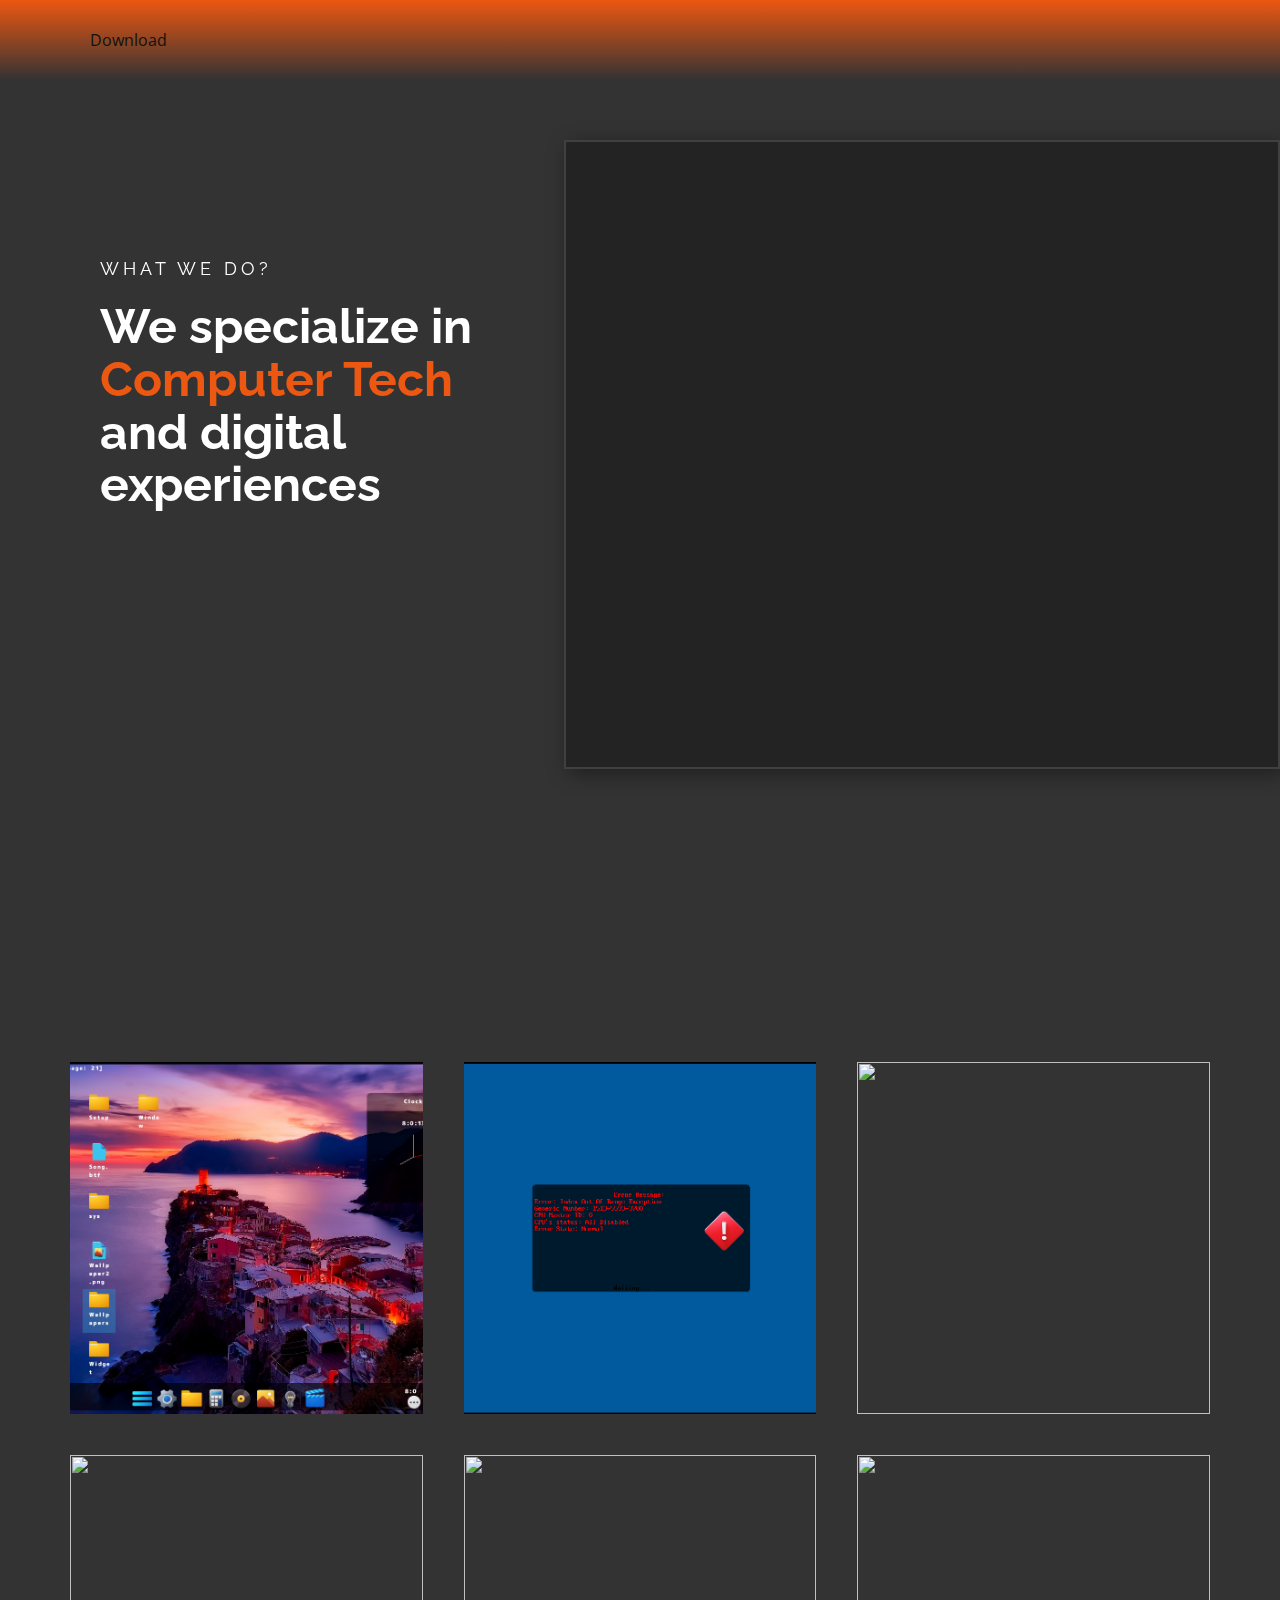
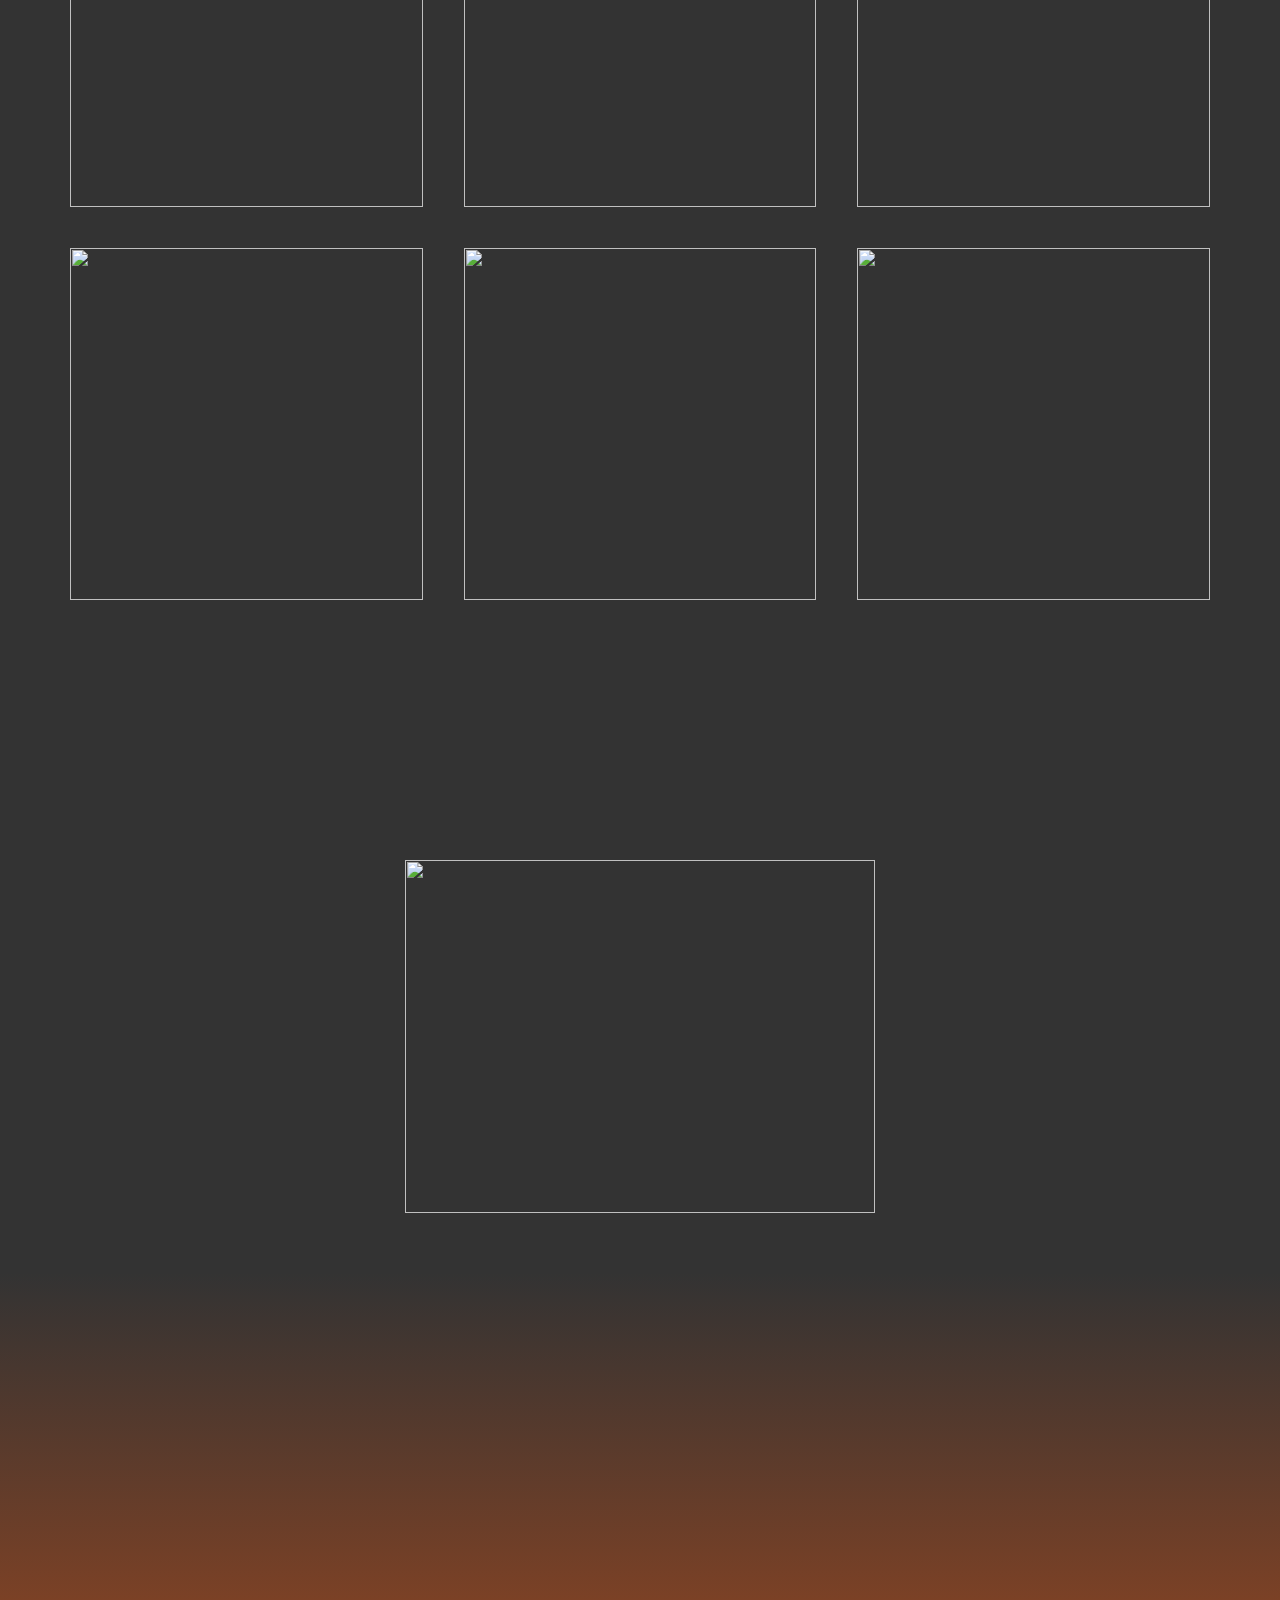
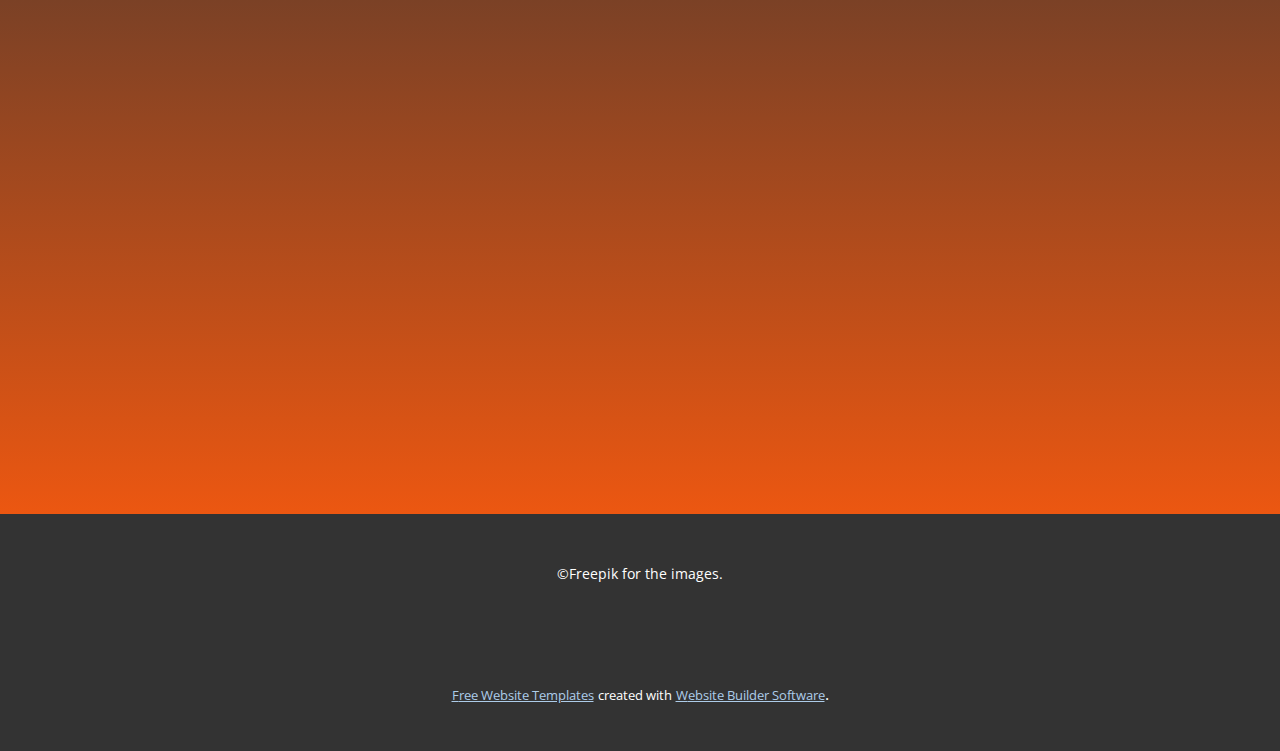
==== index.html @ 2dfbbe0e "Update index.html" ====
<!DOCTYPE html>
<html style="font-size: 16px;" lang="nl"><head>
    <meta name="viewport" content="width=device-width, initial-scale=1.0">
    <meta charset="utf-8">
    <meta name="keywords" content="​We specialize in building brands and digital experiences, ​Build Great Products, ​Looking to collaborate?
Get in touch to find out how we can help.">
    <meta name="description" content="">
    <title>Home</title>
    <link rel="stylesheet" href="nicepage.css" media="screen">
<link rel="stylesheet" href="Home.css" media="screen">
    <script class="u-script" type="text/javascript" src="jquery.js" defer=""></script>
    <script class="u-script" type="text/javascript" src="nicepage.js" defer=""></script>
    <meta name="generator" content="Nicepage 5.17.1, nicepage.com">
    <meta name="referrer" content="origin">
    <link id="u-theme-google-font" rel="stylesheet" href="https://fonts.googleapis.com/css?family=Raleway:100,100i,200,200i,300,300i,400,400i,500,500i,600,600i,700,700i,800,800i,900,900i|Open+Sans:300,300i,400,400i,500,500i,600,600i,700,700i,800,800i">
    <link id="u-page-google-font" rel="stylesheet" href="https://fonts.googleapis.com/css?family=Montserrat:100,100i,200,200i,300,300i,400,400i,500,500i,600,600i,700,700i,800,800i,900,900i">
    
    
    
    
    
  <script type="application/ld+json">{
		"@context": "http://schema.org",
		"@type": "Organization",
		"name": "",
		"logo": "NewStartMenu.png"
}</script>
    <meta name="theme-color" content="#478ac9">
    <meta property="og:title" content="Home">
    <meta property="og:type" content="website">
  <meta data-intl-tel-input-cdn-path="intlTelInput/"></head>
  <body data-home-page="Home.html" data-home-page-title="Home" class="u-body u-xl-mode" data-lang="nl"><header class="u-clearfix u-gradient u-header u-header" id="sec-aee0"><div class="u-clearfix u-sheet u-valign-middle u-sheet-1">
        <nav class="u-menu u-menu-one-level u-offcanvas u-menu-1">
          <div class="menu-collapse">
            <a class="u-button-style u-nav-link" href="#">
              <svg class="u-svg-link" viewBox="0 0 24 24"><use xmlns:xlink="http://www.w3.org/1999/xlink" xlink:href="#svg-29ef"></use></svg>
              <svg class="u-svg-content" version="1.1" id="svg-29ef" viewBox="0 0 16 16" x="0px" y="0px" xmlns:xlink="http://www.w3.org/1999/xlink" xmlns="http://www.w3.org/2000/svg"><g><rect y="1" width="16" height="2"></rect><rect y="7" width="16" height="2"></rect><rect y="13" width="16" height="2"></rect>
</g></svg>
            </a>
          </div>
          <div class="u-custom-menu u-nav-container">
            <ul class="u-nav u-unstyled"><li class="u-nav-item"><a class="u-button-style u-nav-link" href="https://www.mediafire.com/file/9vwfx3sk63tpqhm/Setup+PassyOS.exe/file">Download</a>
</li></ul>
          </div>
          <div class="u-custom-menu u-nav-container-collapse">
            <div class="u-black u-container-style u-inner-container-layout u-opacity u-opacity-95 u-sidenav">
              <div class="u-inner-container-layout u-sidenav-overflow">
                <div class="u-menu-close"></div>
                <ul class="u-align-center u-nav u-popupmenu-items u-unstyled u-nav-2"><li class="u-nav-item"><a class="u-button-style u-nav-link" href="https://www.mediafire.com/file/9vwfx3sk63tpqhm/Setup+PassyOS.exe/file">Download</a>
</li></ul>
              </div>
            </div>
            <div class="u-black u-menu-overlay u-opacity u-opacity-70"></div>
          </div>
        </nav>
      </div></header>
    <section class="u-align-center u-clearfix u-grey-80 u-section-1" id="carousel_0dcb">
      <div class="data-layout-selected u-clearfix u-gutter-24 u-layout-wrap u-layout-wrap-1">
        <div class="u-layout">
          <div class="u-layout-row">
            <div class="u-align-left u-container-style u-layout-cell u-size-24-xl u-size-25-lg u-size-25-md u-size-25-sm u-size-25-xs u-layout-cell-1" data-animation-name="customAnimationIn" data-animation-duration="1500" data-animation-delay="250">
              <div class="u-container-layout u-container-layout-1">
                <h6 class="u-text u-text-1" data-animation-name="customAnimationIn" data-animation-duration="1500" data-animation-delay="250">What we do?</h6>
                <h1 class="u-text u-text-2" data-animation-name="customAnimationIn" data-animation-duration="1500" data-animation-delay="500"> We specialize in <span class="u-text-palette-2-base">Computer Tech</span> and digital experiences
                </h1>
              </div>
            </div>
            <div class="u-align-left u-container-style u-image u-image-default u-layout-cell u-shading u-size-35-lg u-size-35-md u-size-35-sm u-size-35-xs u-size-36-xl u-image-1" data-image-width="1202" data-image-height="800" data-animation-name="customAnimationIn" data-animation-duration="1500" data-animation-delay="500">
              <div class="u-border-2 u-border-grey-75 u-container-layout u-container-layout-2"></div>
            </div>
          </div>
        </div>
      </div>
    </section>
    <section class="u-align-center u-clearfix u-container-align-center u-grey-80 u-parallax u-section-2" id="carousel_ddd6">
      <div class="u-clearfix u-sheet u-valign-middle u-sheet-1">
        <h5 class="u-align-center u-text u-text-default u-text-1" data-animation-name="customAnimationIn" data-animation-duration="1500">our work:</h5>
        <h2 class="u-align-center u-text u-text-default u-text-2" data-animation-name="customAnimationIn" data-animation-duration="1500">See our system:</h2>
        <div class="u-gallery u-layout-grid u-lightbox u-show-text-on-hover u-gallery-1">
          <div class="u-gallery-inner u-gallery-inner-1">
            <div class="u-effect-fade u-effect-hover-zoom u-gallery-item">
              <div class="u-back-slide" data-image-width="1035" data-image-height="771">
                <img class="u-back-image u-expanded" src="Screenshot2023-09-10080019.png">
              </div>
              <div class="u-over-slide u-shading u-over-slide-1"></div>
            </div>
            <div class="u-effect-fade u-effect-hover-zoom u-gallery-item">
              <div class="u-back-slide" data-image-width="1027" data-image-height="775">
                <img class="u-back-image u-expanded" src="Screenshot2023-09-10082323.png">
              </div>
              <div class="u-over-slide u-shading u-over-slide-2"></div>
            </div>
            <div class="u-effect-fade u-effect-hover-zoom u-gallery-item">
              <div class="u-back-slide" data-image-width="1032" data-image-height="761">
                <img class="u-back-image u-expanded" src="images/Screenshot2023-09-10082223.png">
              </div>
              <div class="u-over-slide u-shading u-over-slide-3"></div>
            </div>
            <div class="u-effect-fade u-effect-hover-zoom u-gallery-item">
              <div class="u-back-slide" data-image-width="1027" data-image-height="780">
                <img class="u-back-image u-expanded" src="images/Screenshot2023-09-10082441.png">
              </div>
              <div class="u-over-slide u-shading u-over-slide-4"></div>
            </div>
            <div class="u-effect-fade u-effect-hover-zoom u-gallery-item">
              <div class="u-back-slide" data-image-width="1032" data-image-height="770">
                <img class="u-back-image u-expanded" src="images/Screenshot2023-09-10082508.png">
              </div>
              <div class="u-over-slide u-shading u-over-slide-5"></div>
            </div>
            <div class="u-effect-fade u-effect-hover-zoom u-gallery-item">
              <div class="u-back-slide" data-image-width="1038" data-image-height="770">
                <img class="u-back-image u-expanded" src="images/Screenshot2023-09-10082558.png">
              </div>
              <div class="u-over-slide u-shading u-over-slide-6"></div>
            </div>
            <div class="u-effect-fade u-effect-hover-zoom u-gallery-item">
              <div class="u-back-slide" data-image-width="1028" data-image-height="771">
                <img class="u-back-image u-expanded" src="images/Screenshot2023-09-10082741.png">
              </div>
              <div class="u-over-slide u-shading u-over-slide-7"></div>
            </div>
            <div class="u-effect-fade u-effect-hover-zoom u-gallery-item">
              <div class="u-back-slide" data-image-width="1032" data-image-height="772">
                <img class="u-back-image u-expanded" src="images/Screenshot2023-09-10082818.png">
              </div>
              <div class="u-over-slide u-shading u-over-slide-8"></div>
            </div>
            <div class="u-effect-fade u-effect-hover-zoom u-gallery-item">
              <div class="u-back-slide" data-image-width="1030" data-image-height="772">
                <img class="u-back-image u-expanded" src="images/Screenshot2023-09-10082655.png">
              </div>
              <div class="u-over-slide u-shading u-over-slide-9"></div>
            </div>
          </div>
        </div>
        <p class="u-align-center u-hidden-lg u-text u-text-body-alt-color u-text-default u-text-3" data-animation-name="customAnimationIn" data-animation-duration="1500" data-animation-delay="750">Images from <a href="https://www.freepik.com/photos/background" class="u-active-none u-border-1 u-border-no-left u-border-no-right u-border-no-top u-border-white u-btn u-button-link u-button-style u-hover-none u-none u-text-body-alt-color u-btn-1" target="_blank">Freepik</a>
        </p>
        <a href="https://nicepage.com/html-templates" class="u-active-black u-align-center u-border-2 u-border-active-black u-border-hover-black u-border-white u-btn u-btn-round u-button-style u-hidden-lg u-hover-black u-none u-radius-50 u-text-active-white u-text-hover-white u-btn-2" data-animation-name="customAnimationIn" data-animation-duration="1500" data-animation-delay="750">View More</a>
        <img class="u-image u-image-default u-image-1" src="images/Screenshot2023-09-10081904.png" alt="" data-image-width="1029" data-image-height="774">
      </div>
    </section>
    <section class="u-clearfix u-container-align-center u-gradient u-section-3" id="carousel_3afc">
      <div class="u-clearfix u-sheet u-valign-middle-lg u-valign-middle-md u-valign-middle-xl u-sheet-1">
        <div class="data-layout-selected u-clearfix u-expanded-width u-layout-wrap u-layout-wrap-1">
          <div class="u-layout">
            <div class="u-layout-row">
              <div class="u-container-align-left u-container-style u-layout-cell u-size-26-md u-size-26-sm u-size-26-xs u-size-35-lg u-size-35-xl u-layout-cell-1" data-animation-name="customAnimationIn" data-animation-duration="1500">
                <div class="u-container-layout u-valign-top u-container-layout-1">
                  <h2 class="u-align-left u-custom-font u-font-montserrat u-text u-text-body-alt-color u-text-1" data-animation-name="slideIn" data-animation-duration="2000" data-animation-direction="Left" data-animation-delay="500">Looking to get a preview?</h2>
                </div>
              </div>
              <div class="u-align-left u-container-align-left u-container-style u-layout-cell u-size-25-lg u-size-25-xl u-size-34-md u-size-34-sm u-size-34-xs u-layout-cell-2" data-animation-name="customAnimationIn" data-animation-duration="1500" data-animation-direction="" data-animation-delay="500">
                <div class="u-container-layout u-valign-top u-container-layout-2">
                  <h3 class="u-align-left u-custom-font u-font-montserrat u-text u-text-body-alt-color u-text-default u-text-2"> Get Started</h3>
                  <p class="u-align-left u-text u-text-body-alt-color u-text-default u-text-3"> We're here to help. Tell us this info and we give you the link for the github!</p>
                  <div class="u-form u-palette-5-dark-3 u-radius-20 u-form-1">
                    <form action="https://forms.nicepagesrv.com/v2/form/process" class="u-clearfix u-form-spacing-10 u-form-vertical u-inner-form" source="email" name="form" style="padding: 40px;">
                      <div class="u-form-group u-form-name">
                        <label for="name-2137" class="u-form-control-hidden u-label"></label>
                        <input type="text" placeholder="Enter your Name" id="name-2137" name="name" class="u-input u-input-rectangle u-radius-20" required="" wfd-id="id1741">
                      </div>
                      <div class="u-form-email u-form-group">
                        <label for="email-2137" class="u-form-control-hidden u-label"></label>
                        <input type="email" placeholder="Enter a valid email address" id="email-2137" name="email" class="u-input u-input-rectangle u-radius-20" required="" wfd-id="id1742">
                      </div>
                      <div class="u-form-group u-form-message">
                        <label for="message-2137" class="u-form-control-hidden u-label"></label>
                        <textarea placeholder="Enter your message" rows="4" cols="50" id="message-2137" name="message" class="u-input u-input-rectangle u-radius-20" required=""></textarea>
                      </div>
                      <div class="u-align-left u-form-group u-form-submit">
                        <a href="#" class="u-active-white u-border-none u-btn u-btn-round u-btn-submit u-button-style u-hover-white u-palette-2-base u-radius-20 u-text-active-palette-2-base u-text-hover-palette-2-base u-btn-1">Submit</a>
                        <input type="submit" value="submit" class="u-form-control-hidden" wfd-id="id1743">
                      </div>
                      <div class="u-form-send-message u-form-send-success"> Thank you! Your message has been sent. </div>
                      <div class="u-form-send-error u-form-send-message"> Unable to send your message. Please fix errors then try again. </div>
                      <input type="hidden" value="" name="recaptchaResponse" wfd-id="id1744">
                      <input type="hidden" name="formServices" value="426a1214-7f83-182d-98f2-6eec4128a100">
                    </form>
                  </div>
                </div>
              </div>
            </div>
          </div>
        </div>
      </div>
    </section>
    
    
    
    <footer class="u-align-center u-clearfix u-footer u-grey-80 u-footer" id="sec-063b"><div class="u-clearfix u-sheet u-sheet-1">
        <p class="u-small-text u-text u-text-variant u-text-1">©Freepik for the images.</p>
      </div></footer>
    <section class="u-backlink u-clearfix u-grey-80">
      <a class="u-link" href="https://nicepage.com/website-templates" target="_blank">
        <span>Free Website Templates</span>
      </a>
      <p class="u-text">
        <span>created with</span>
      </p>
      <a class="u-link" href="" target="_blank">
        <span>Website Builder Software</span>
      </a>. 
    </section>
  
</body></html>
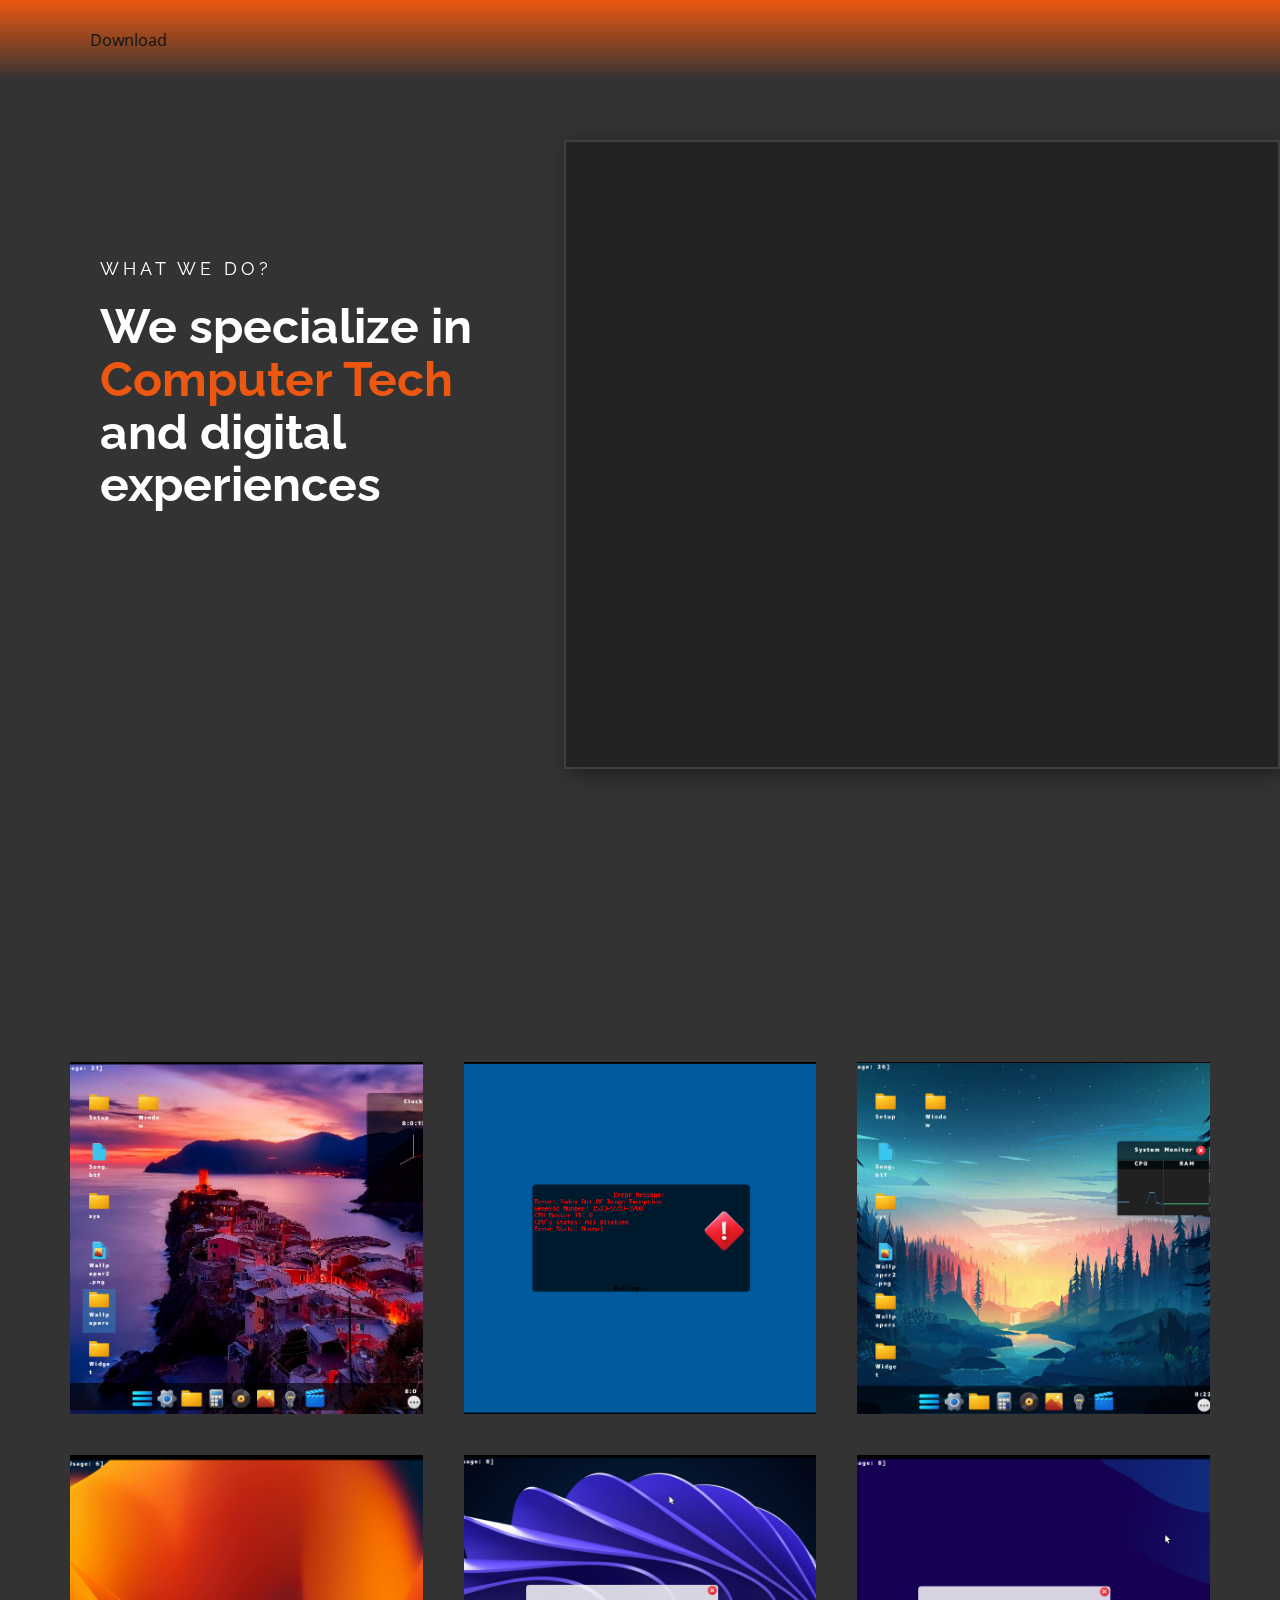
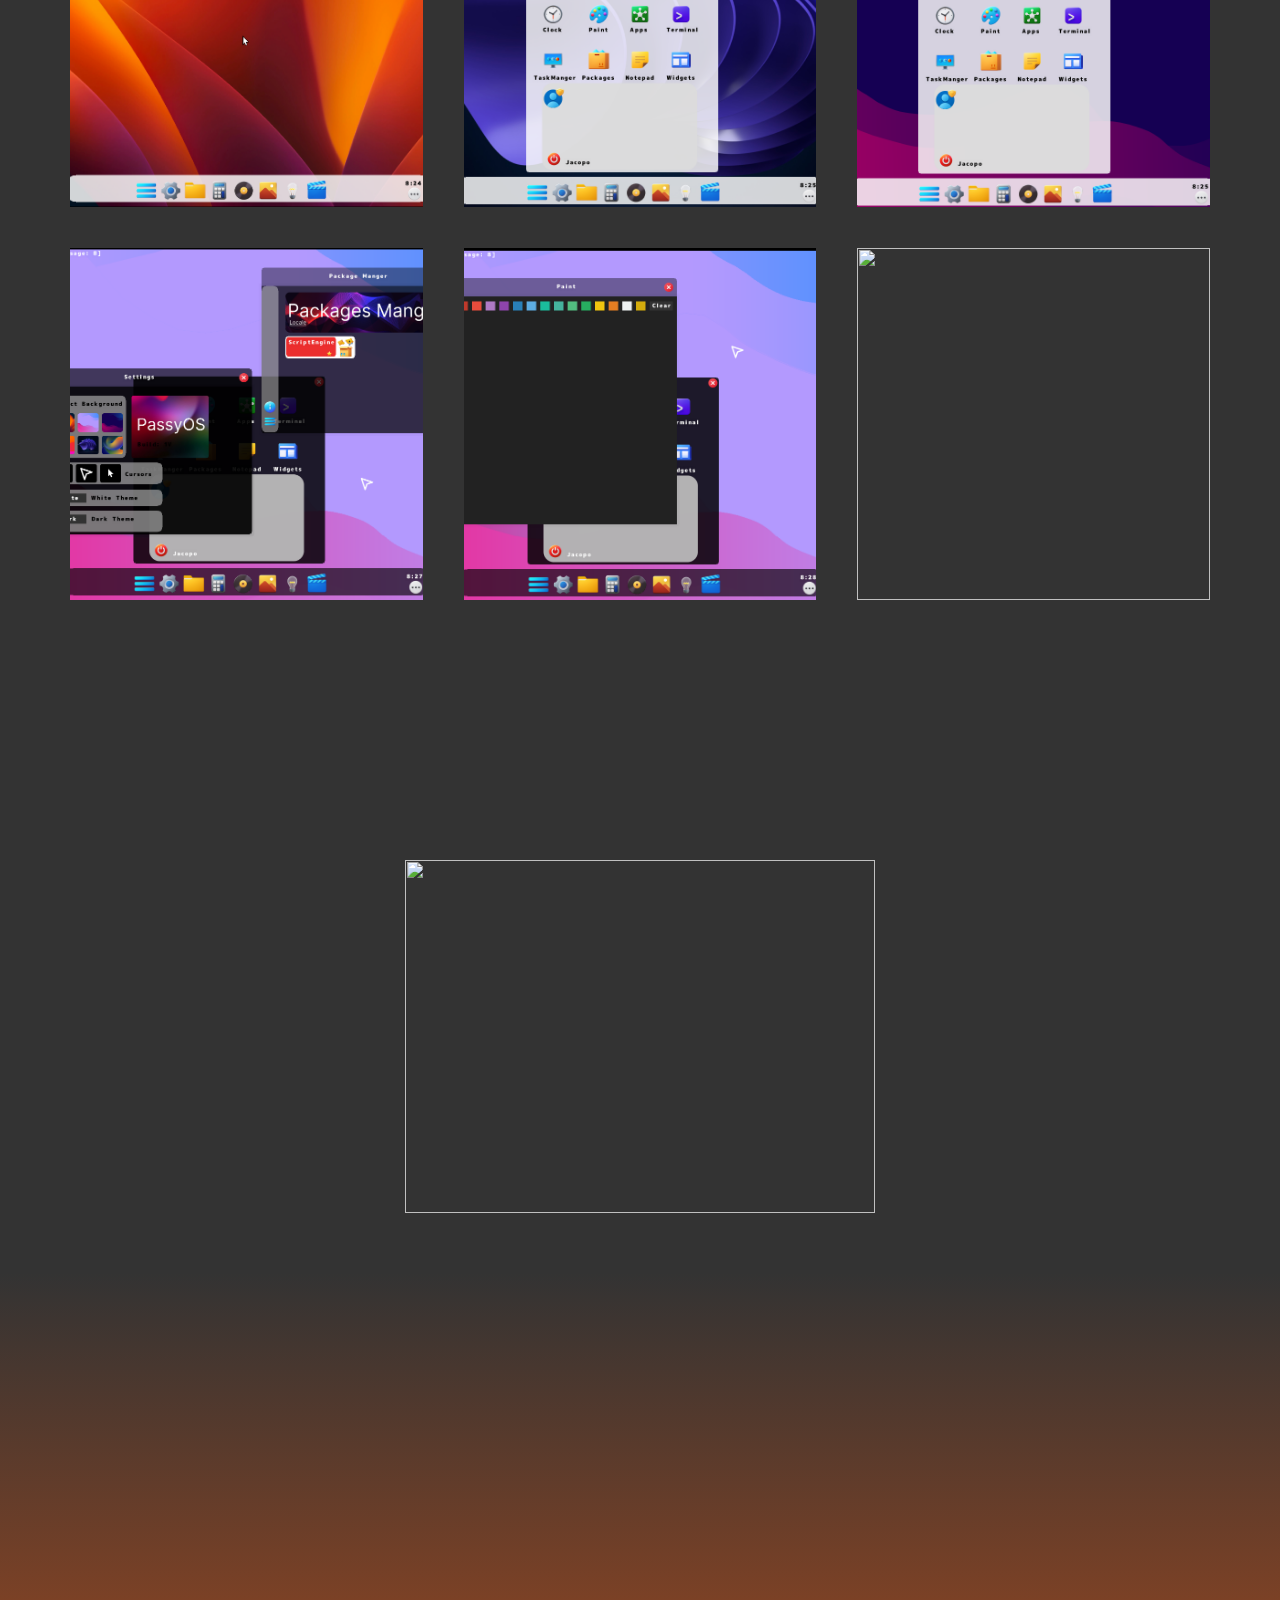
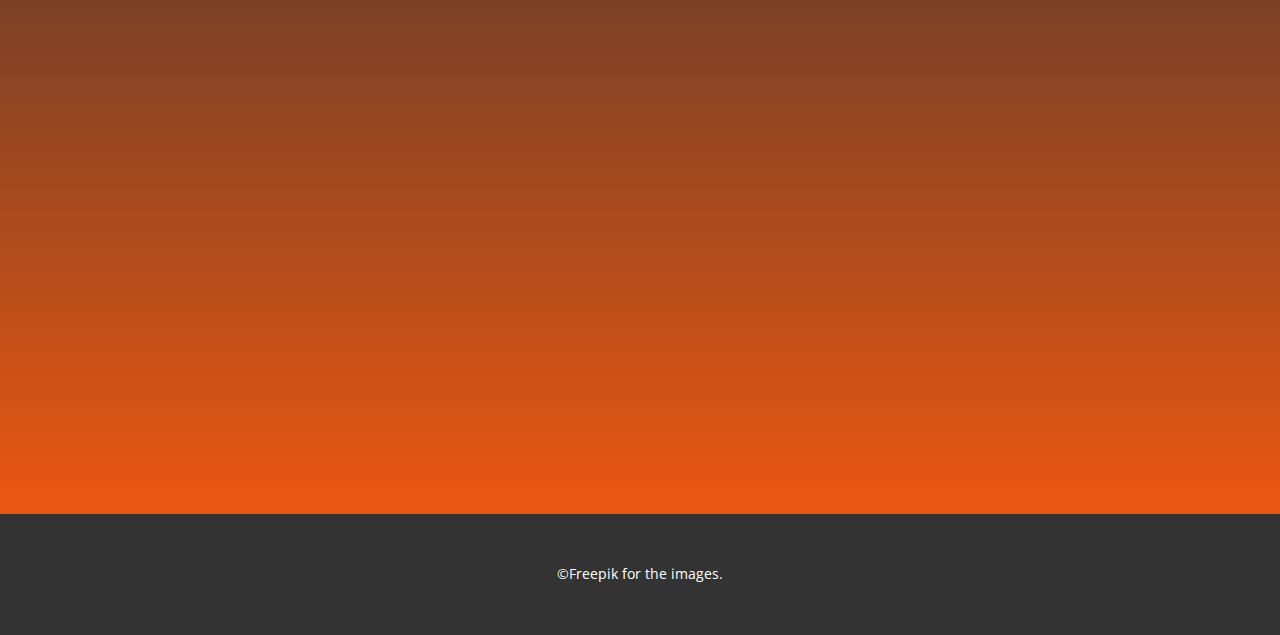
==== commit 1f144809: "Update index.html" ====
--- a/index.html
+++ b/index.html
@@ -92,37 +92,37 @@
             </div>
             <div class="u-effect-fade u-effect-hover-zoom u-gallery-item">
               <div class="u-back-slide" data-image-width="1032" data-image-height="761">
-                <img class="u-back-image u-expanded" src="images/Screenshot2023-09-10082223.png">
+                <img class="u-back-image u-expanded" src="Screenshot2023-09-10082223.png">
               </div>
               <div class="u-over-slide u-shading u-over-slide-3"></div>
             </div>
             <div class="u-effect-fade u-effect-hover-zoom u-gallery-item">
               <div class="u-back-slide" data-image-width="1027" data-image-height="780">
-                <img class="u-back-image u-expanded" src="images/Screenshot2023-09-10082441.png">
+                <img class="u-back-image u-expanded" src="Screenshot2023-09-10082441.png">
               </div>
               <div class="u-over-slide u-shading u-over-slide-4"></div>
             </div>
             <div class="u-effect-fade u-effect-hover-zoom u-gallery-item">
               <div class="u-back-slide" data-image-width="1032" data-image-height="770">
-                <img class="u-back-image u-expanded" src="images/Screenshot2023-09-10082508.png">
+                <img class="u-back-image u-expanded" src="Screenshot2023-09-10082508.png">
               </div>
               <div class="u-over-slide u-shading u-over-slide-5"></div>
             </div>
             <div class="u-effect-fade u-effect-hover-zoom u-gallery-item">
               <div class="u-back-slide" data-image-width="1038" data-image-height="770">
-                <img class="u-back-image u-expanded" src="images/Screenshot2023-09-10082558.png">
+                <img class="u-back-image u-expanded" src="Screenshot2023-09-10082558.png">
               </div>
               <div class="u-over-slide u-shading u-over-slide-6"></div>
             </div>
             <div class="u-effect-fade u-effect-hover-zoom u-gallery-item">
               <div class="u-back-slide" data-image-width="1028" data-image-height="771">
-                <img class="u-back-image u-expanded" src="images/Screenshot2023-09-10082741.png">
+                <img class="u-back-image u-expanded" src="Screenshot2023-09-10082741.png">
               </div>
               <div class="u-over-slide u-shading u-over-slide-7"></div>
             </div>
             <div class="u-effect-fade u-effect-hover-zoom u-gallery-item">
               <div class="u-back-slide" data-image-width="1032" data-image-height="772">
-                <img class="u-back-image u-expanded" src="images/Screenshot2023-09-10082818.png">
+                <img class="u-back-image u-expanded" src="Screenshot2023-09-10082818.png">
               </div>
               <div class="u-over-slide u-shading u-over-slide-8"></div>
             </div>
@@ -191,16 +191,6 @@
     <footer class="u-align-center u-clearfix u-footer u-grey-80 u-footer" id="sec-063b"><div class="u-clearfix u-sheet u-sheet-1">
         <p class="u-small-text u-text u-text-variant u-text-1">©Freepik for the images.</p>
       </div></footer>
-    <section class="u-backlink u-clearfix u-grey-80">
-      <a class="u-link" href="https://nicepage.com/website-templates" target="_blank">
-        <span>Free Website Templates</span>
-      </a>
-      <p class="u-text">
-        <span>created with</span>
-      </p>
-      <a class="u-link" href="" target="_blank">
-        <span>Website Builder Software</span>
-      </a>. 
-    </section>
+ 
   
 </body></html>
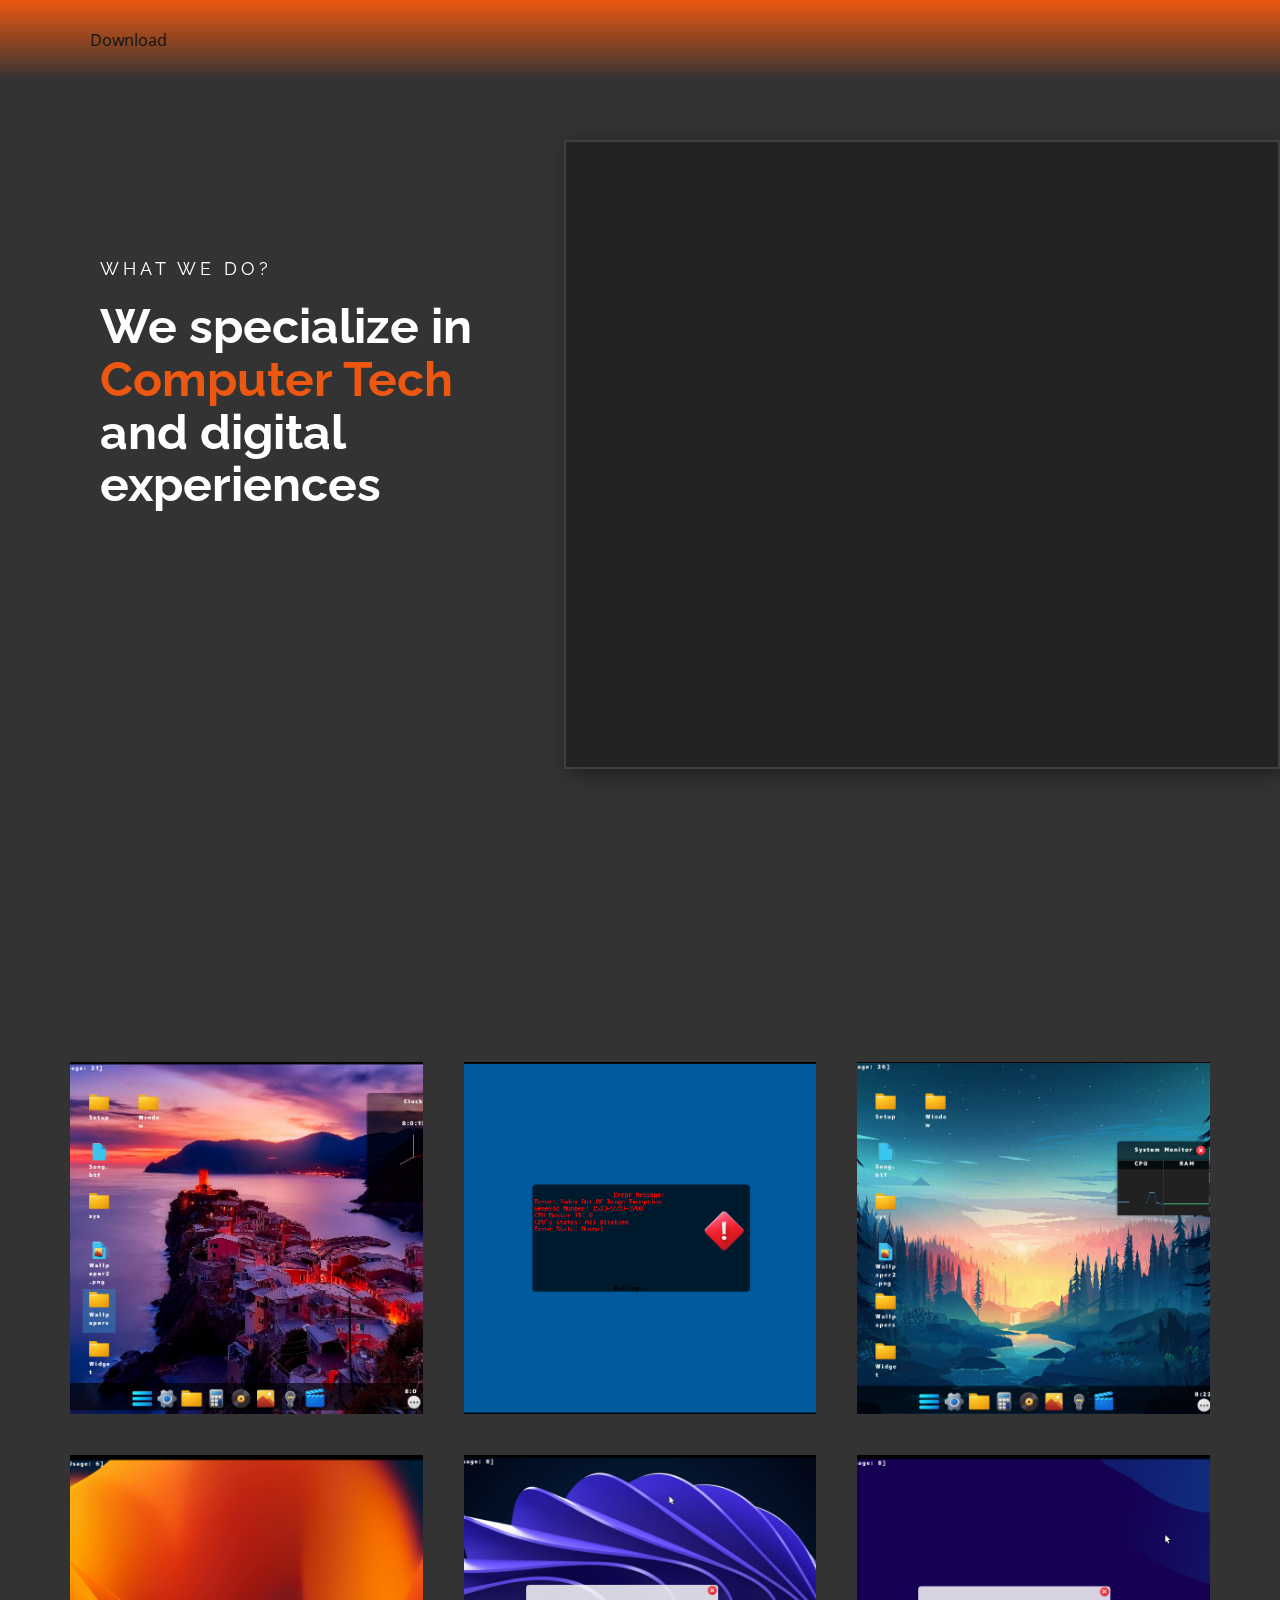
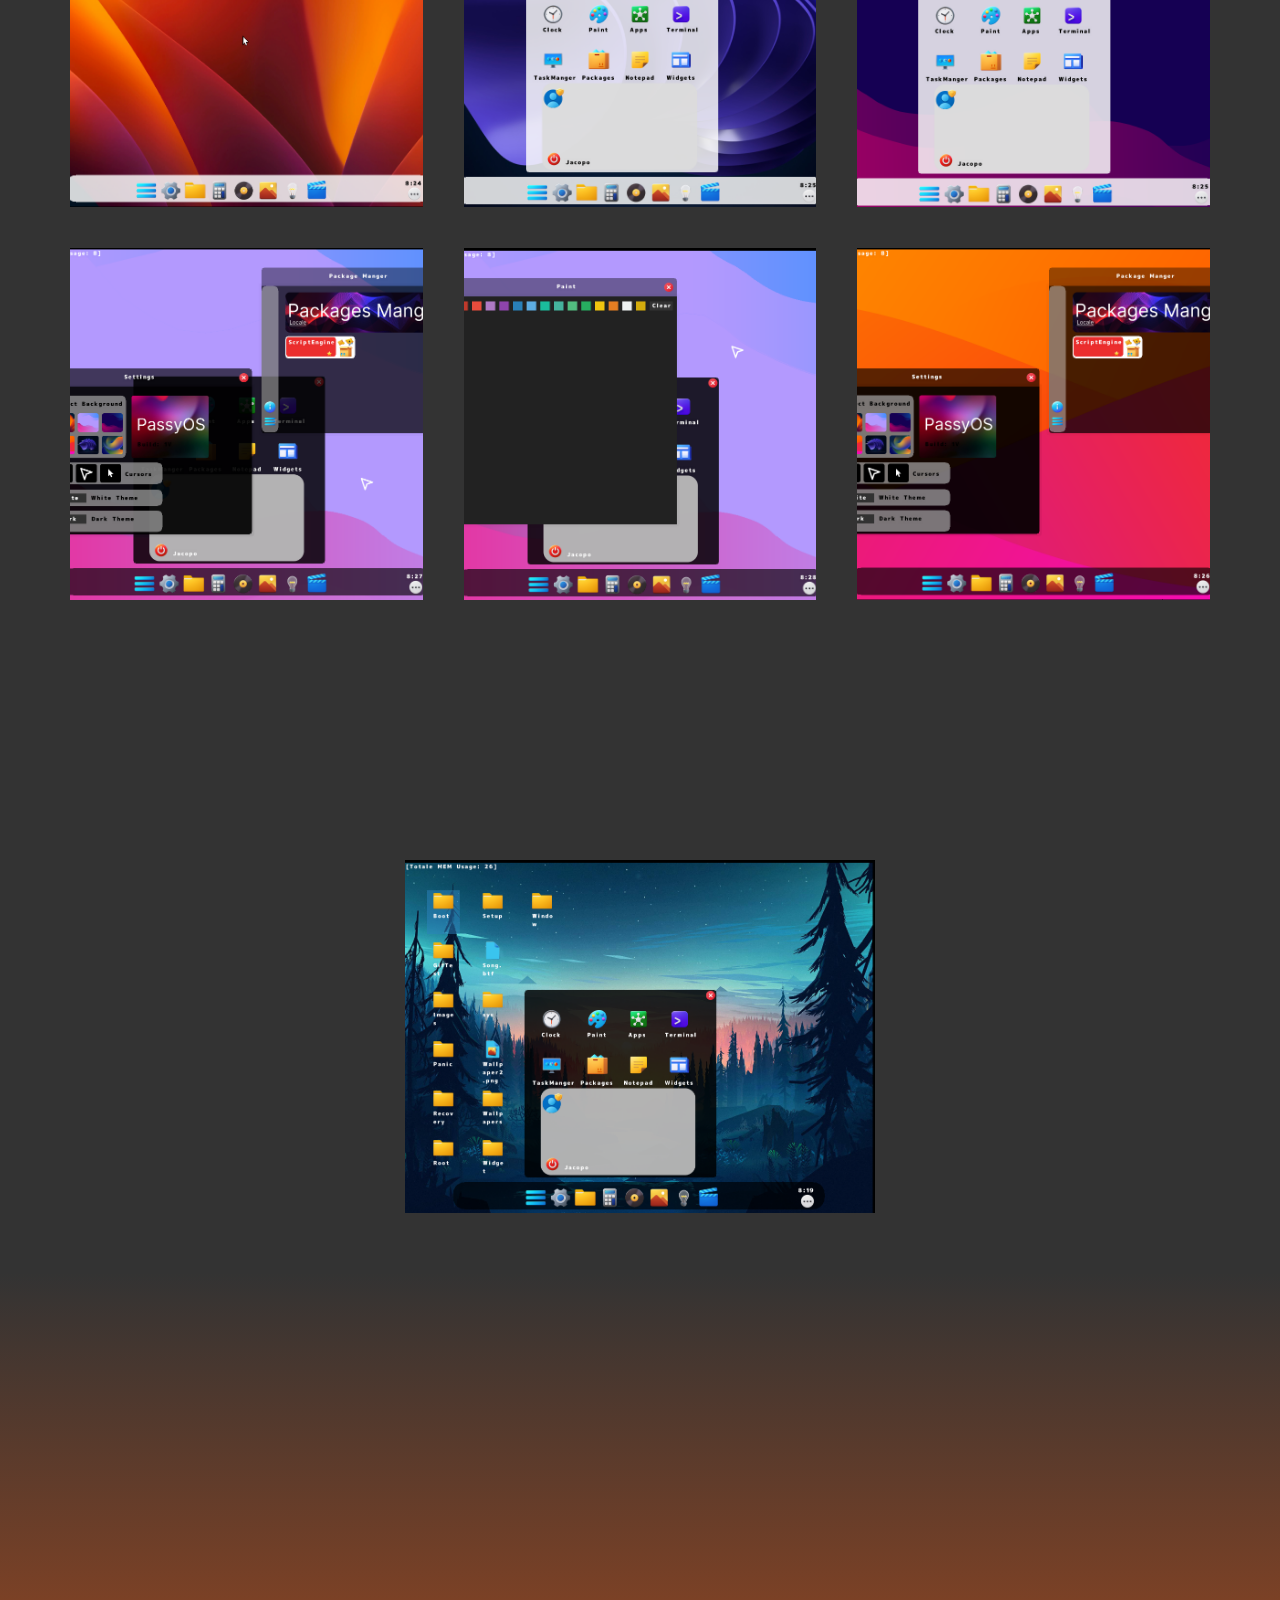
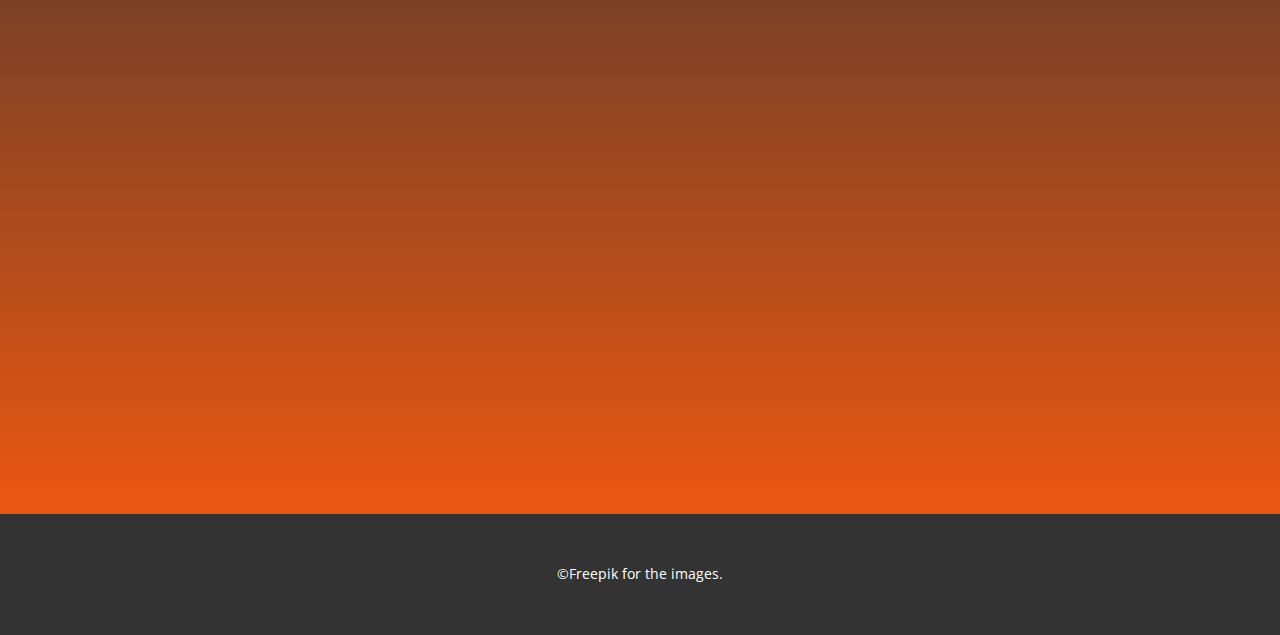
==== commit 5ab36c19: "Update index.html" ====
--- a/index.html
+++ b/index.html
@@ -128,7 +128,7 @@
             </div>
             <div class="u-effect-fade u-effect-hover-zoom u-gallery-item">
               <div class="u-back-slide" data-image-width="1030" data-image-height="772">
-                <img class="u-back-image u-expanded" src="images/Screenshot2023-09-10082655.png">
+                <img class="u-back-image u-expanded" src="Screenshot2023-09-10082655.png">
               </div>
               <div class="u-over-slide u-shading u-over-slide-9"></div>
             </div>
@@ -137,7 +137,7 @@
         <p class="u-align-center u-hidden-lg u-text u-text-body-alt-color u-text-default u-text-3" data-animation-name="customAnimationIn" data-animation-duration="1500" data-animation-delay="750">Images from <a href="https://www.freepik.com/photos/background" class="u-active-none u-border-1 u-border-no-left u-border-no-right u-border-no-top u-border-white u-btn u-button-link u-button-style u-hover-none u-none u-text-body-alt-color u-btn-1" target="_blank">Freepik</a>
         </p>
         <a href="https://nicepage.com/html-templates" class="u-active-black u-align-center u-border-2 u-border-active-black u-border-hover-black u-border-white u-btn u-btn-round u-button-style u-hidden-lg u-hover-black u-none u-radius-50 u-text-active-white u-text-hover-white u-btn-2" data-animation-name="customAnimationIn" data-animation-duration="1500" data-animation-delay="750">View More</a>
-        <img class="u-image u-image-default u-image-1" src="images/Screenshot2023-09-10081904.png" alt="" data-image-width="1029" data-image-height="774">
+        <img class="u-image u-image-default u-image-1" src="Screenshot2023-09-10081904.png" alt="" data-image-width="1029" data-image-height="774">
       </div>
     </section>
     <section class="u-clearfix u-container-align-center u-gradient u-section-3" id="carousel_3afc">
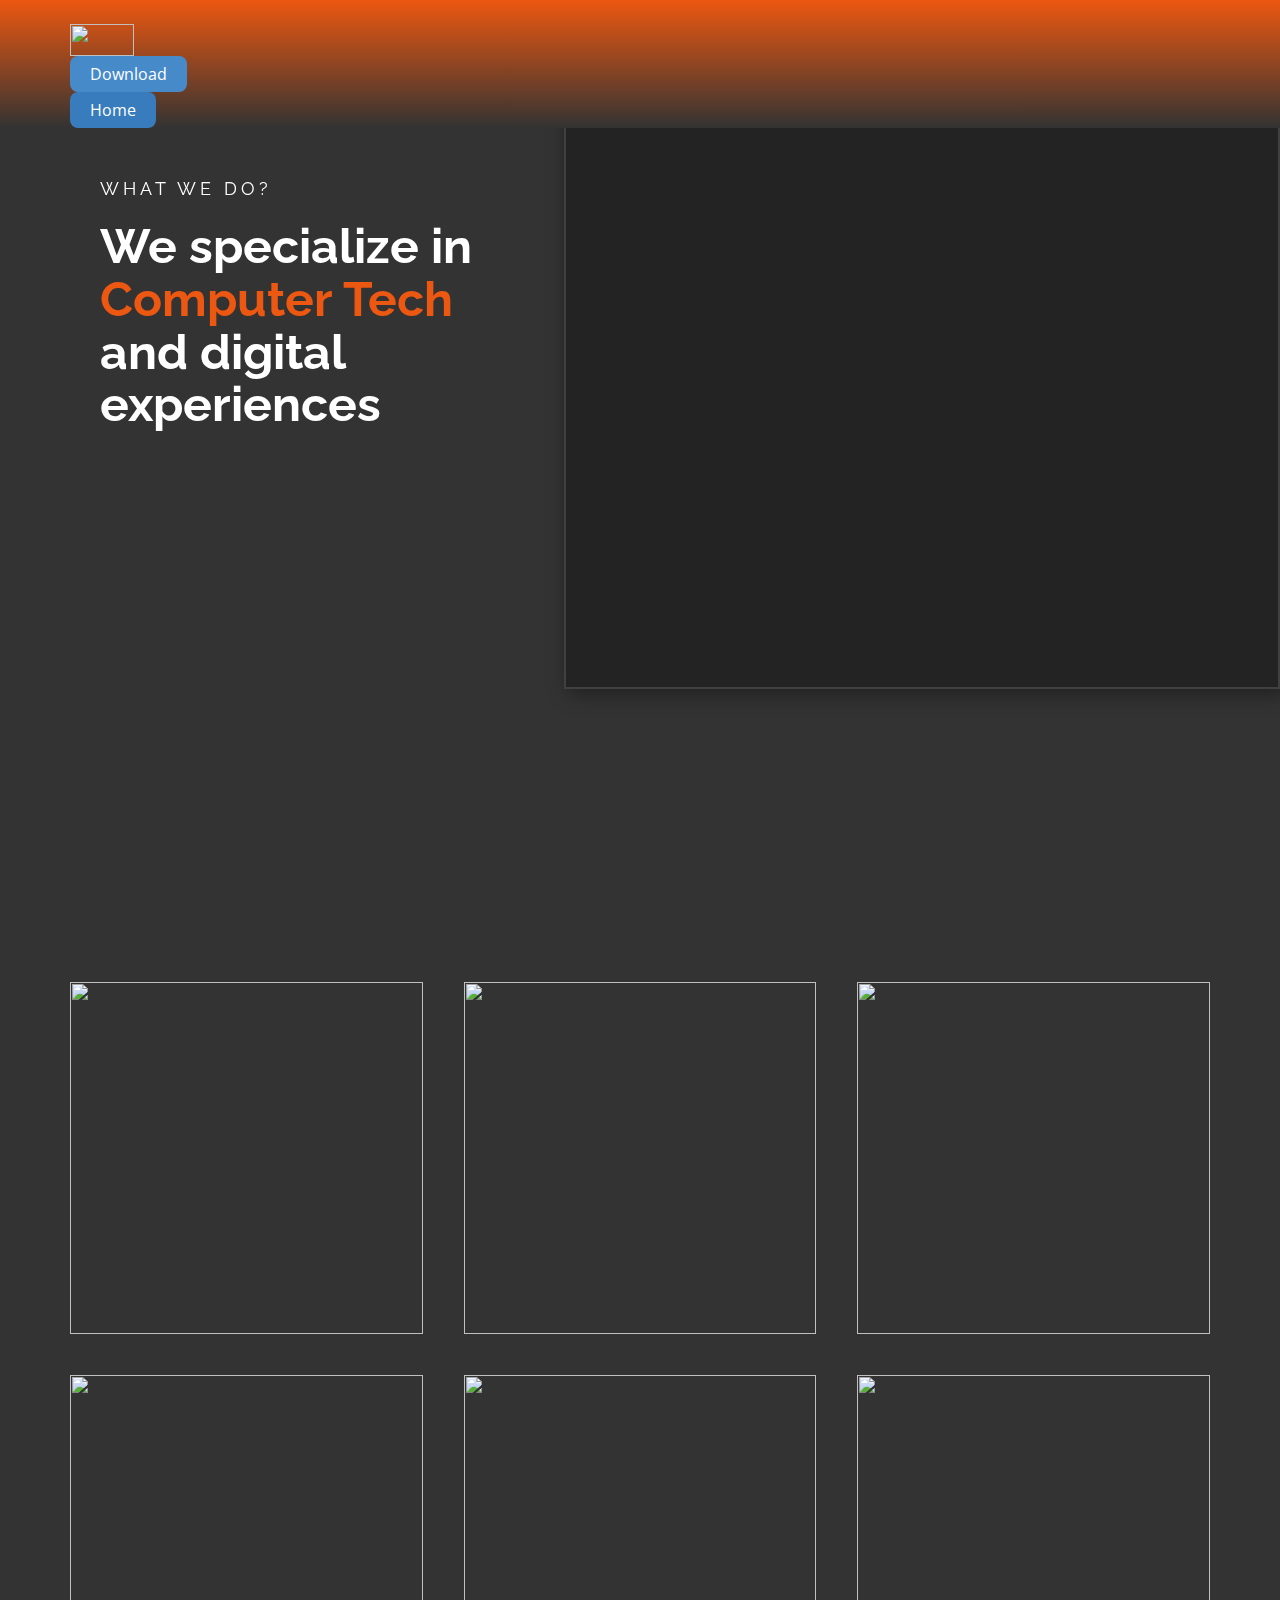
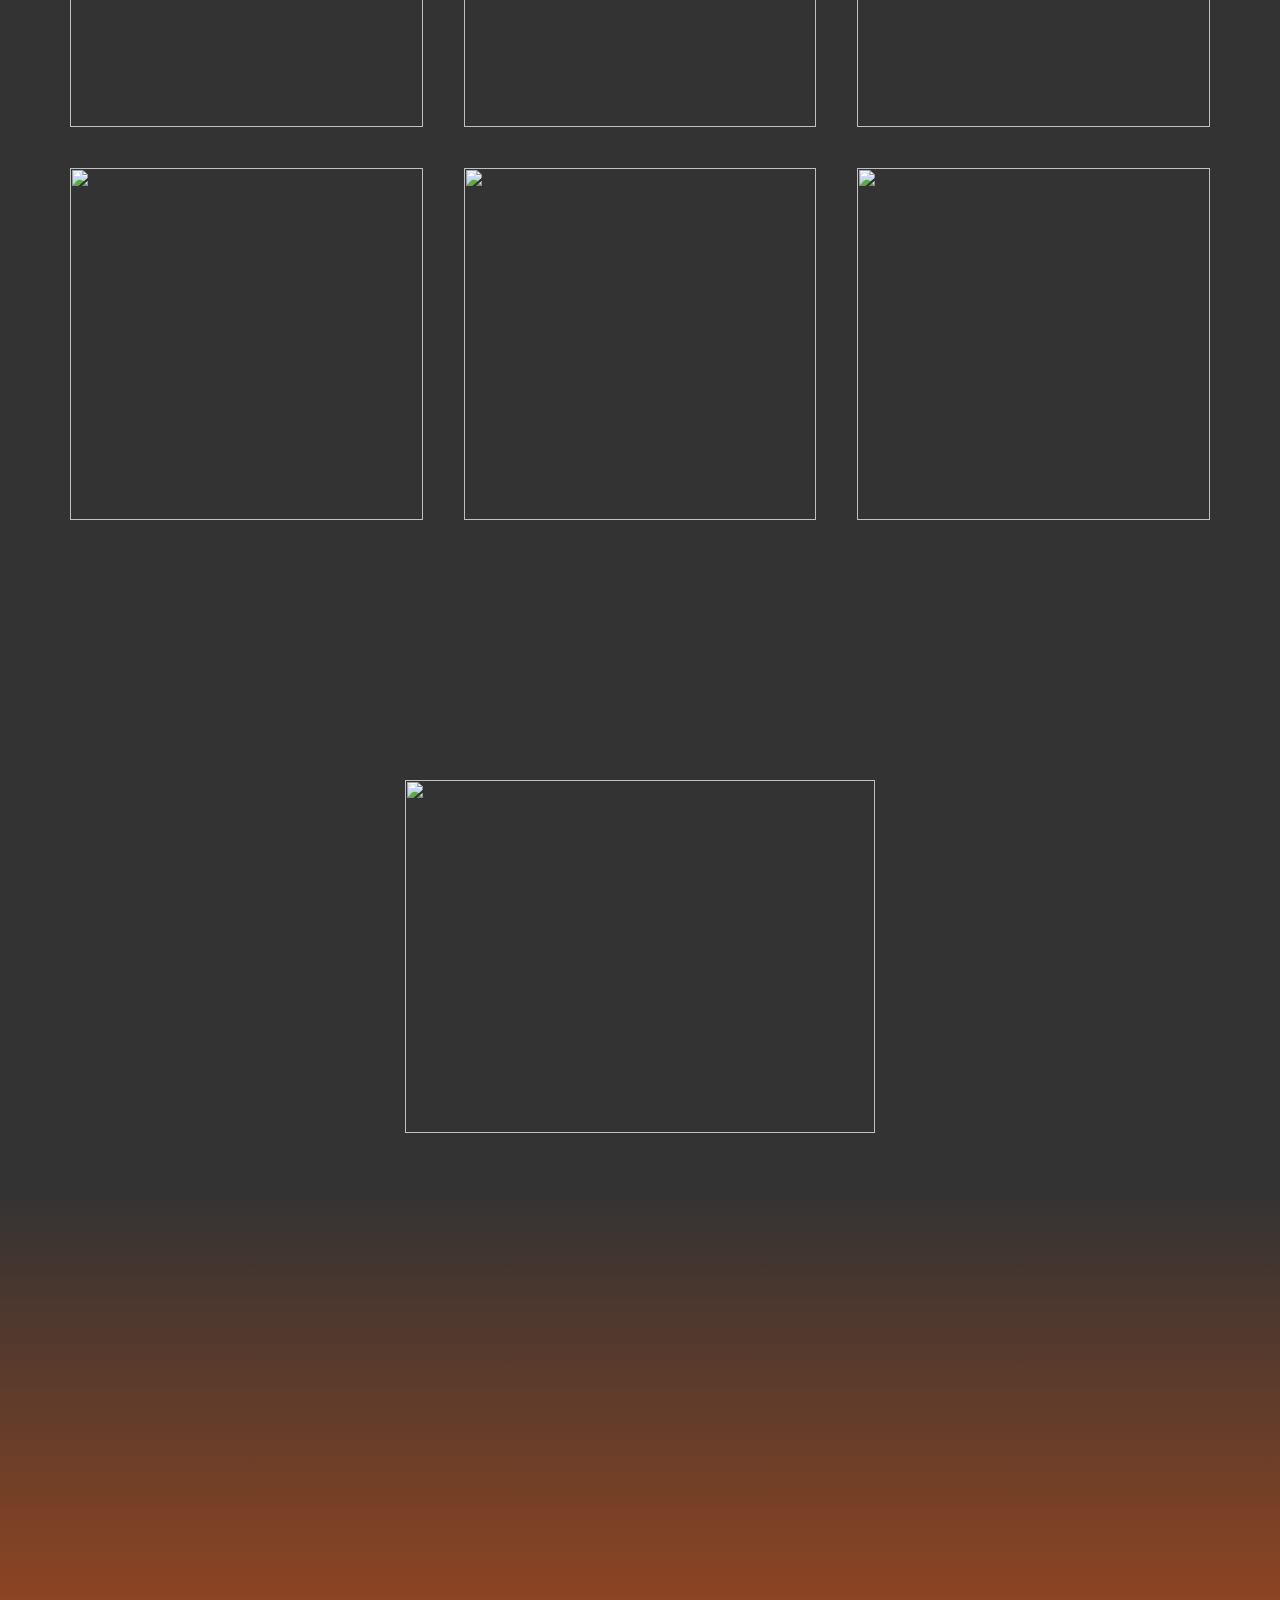
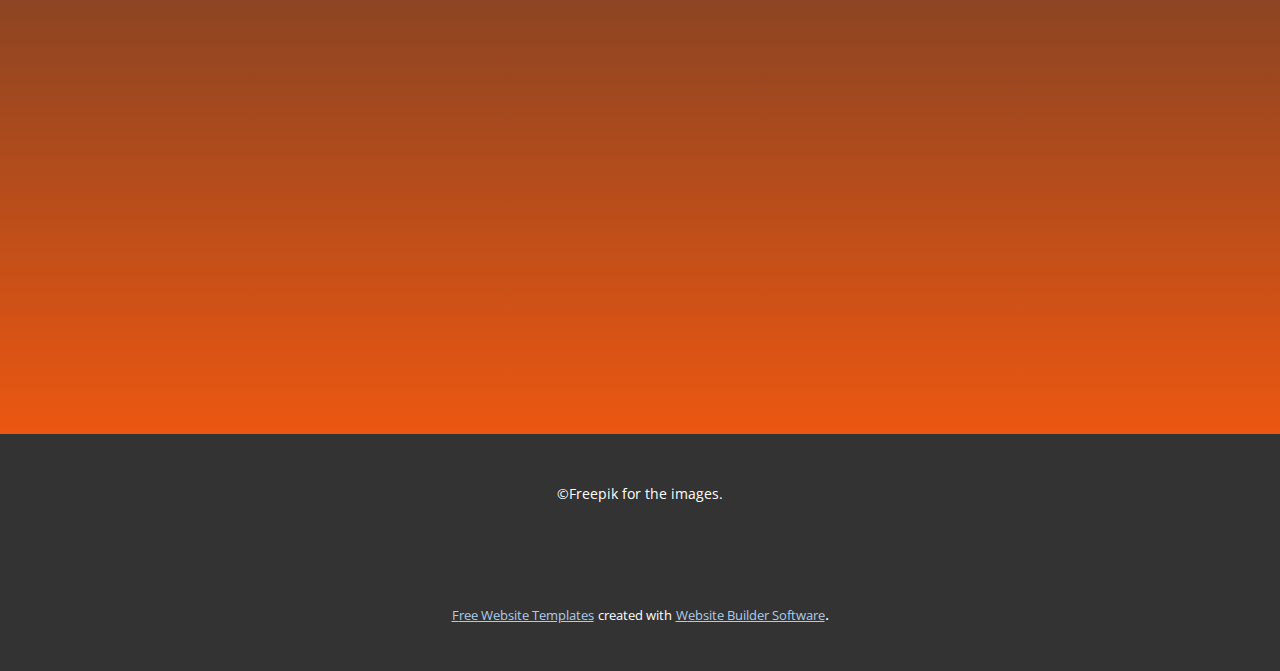
==== commit f7a23ce3: "Update index.html" ====
--- a/index.html
+++ b/index.html
@@ -19,27 +19,30 @@
     
     
     
-  <script type="application/ld+json">{
+    <script type="application/ld+json">{
 		"@context": "http://schema.org",
 		"@type": "Organization",
 		"name": "",
-		"logo": "NewStartMenu.png"
+		"logo": "images/NewStartMenu.png"
 }</script>
     <meta name="theme-color" content="#478ac9">
     <meta property="og:title" content="Home">
     <meta property="og:type" content="website">
   <meta data-intl-tel-input-cdn-path="intlTelInput/"></head>
-  <body data-home-page="Home.html" data-home-page-title="Home" class="u-body u-xl-mode" data-lang="nl"><header class="u-clearfix u-gradient u-header u-header" id="sec-aee0"><div class="u-clearfix u-sheet u-valign-middle u-sheet-1">
+  <body data-home-page="Home.html" data-home-page-title="Home" class="u-body u-overlap u-xl-mode" data-lang="nl"><header class="u-clearfix u-header u-header" id="sec-aee0"><div class="u-clearfix u-sheet u-sheet-1">
+        <a href="https://nicepage.com" class="u-image u-logo u-image-1" data-image-width="150" data-image-height="145">
+          <img src="images/NewStartMenu.png" class="u-logo-image u-logo-image-1">
+        </a>
         <nav class="u-menu u-menu-one-level u-offcanvas u-menu-1">
-          <div class="menu-collapse">
-            <a class="u-button-style u-nav-link" href="#">
-              <svg class="u-svg-link" viewBox="0 0 24 24"><use xmlns:xlink="http://www.w3.org/1999/xlink" xlink:href="#svg-29ef"></use></svg>
-              <svg class="u-svg-content" version="1.1" id="svg-29ef" viewBox="0 0 16 16" x="0px" y="0px" xmlns:xlink="http://www.w3.org/1999/xlink" xmlns="http://www.w3.org/2000/svg"><g><rect y="1" width="16" height="2"></rect><rect y="7" width="16" height="2"></rect><rect y="13" width="16" height="2"></rect>
+          <div class="menu-collapse" style="font-size: 1rem; letter-spacing: 0px;">
+            <a class="u-button-style u-custom-border-radius u-custom-color u-custom-left-right-menu-spacing u-custom-padding-bottom u-custom-text-shadow u-custom-top-bottom-menu-spacing u-nav-link u-text-active-palette-1-base u-text-hover-palette-2-base" href="#">
+              <svg class="u-svg-link" viewBox="0 0 24 24"><use xmlns:xlink="http://www.w3.org/1999/xlink" xlink:href="#menu-hamburger"></use></svg>
+              <svg class="u-svg-content" version="1.1" id="menu-hamburger" viewBox="0 0 16 16" x="0px" y="0px" xmlns:xlink="http://www.w3.org/1999/xlink" xmlns="http://www.w3.org/2000/svg"><g><rect y="1" width="16" height="2"></rect><rect y="7" width="16" height="2"></rect><rect y="13" width="16" height="2"></rect>
 </g></svg>
             </a>
           </div>
           <div class="u-custom-menu u-nav-container">
-            <ul class="u-nav u-unstyled"><li class="u-nav-item"><a class="u-button-style u-nav-link" href="https://www.mediafire.com/file/9vwfx3sk63tpqhm/Setup+PassyOS.exe/file">Download</a>
+            <ul class="u-nav u-unstyled u-nav-1"><li class="u-nav-item"><a class="u-button-style u-nav-link u-palette-1-base u-radius-8" href="https://www.mediafire.com/file/9vwfx3sk63tpqhm/Setup+PassyOS.exe/file" style="">Download</a>
 </li></ul>
           </div>
           <div class="u-custom-menu u-nav-container-collapse">
@@ -47,6 +50,29 @@
               <div class="u-inner-container-layout u-sidenav-overflow">
                 <div class="u-menu-close"></div>
                 <ul class="u-align-center u-nav u-popupmenu-items u-unstyled u-nav-2"><li class="u-nav-item"><a class="u-button-style u-nav-link" href="https://www.mediafire.com/file/9vwfx3sk63tpqhm/Setup+PassyOS.exe/file">Download</a>
+</li></ul>
+              </div>
+            </div>
+            <div class="u-black u-menu-overlay u-opacity u-opacity-70"></div>
+          </div>
+        </nav>
+        <nav class="u-menu u-menu-one-level u-offcanvas u-menu-2">
+          <div class="menu-collapse">
+            <a class="u-button-style u-custom-border-radius u-custom-color u-nav-link" href="#">
+              <svg class="u-svg-link" viewBox="0 0 24 24"><use xmlns:xlink="http://www.w3.org/1999/xlink" xlink:href="#svg-30df"></use></svg>
+              <svg class="u-svg-content" version="1.1" id="svg-30df" viewBox="0 0 16 16" x="0px" y="0px" xmlns:xlink="http://www.w3.org/1999/xlink" xmlns="http://www.w3.org/2000/svg"><g><rect y="1" width="16" height="2"></rect><rect y="7" width="16" height="2"></rect><rect y="13" width="16" height="2"></rect>
+</g></svg>
+            </a>
+          </div>
+          <div class="u-custom-menu u-nav-container">
+            <ul class="u-nav u-unstyled u-nav-3"><li class="u-nav-item"><a class="u-button-style u-nav-link u-palette-1-base u-radius-8" href="Home.html">Home</a>
+</li></ul>
+          </div>
+          <div class="u-custom-menu u-nav-container-collapse">
+            <div class="u-black u-container-style u-inner-container-layout u-opacity u-opacity-95 u-sidenav">
+              <div class="u-inner-container-layout u-sidenav-overflow">
+                <div class="u-menu-close"></div>
+                <ul class="u-align-center u-nav u-popupmenu-items u-unstyled u-nav-4"><li class="u-nav-item"><a class="u-button-style u-nav-link" href="Home.html">Home</a>
 </li></ul>
               </div>
             </div>
@@ -72,7 +98,7 @@
         </div>
       </div>
     </section>
-    <section class="u-align-center u-clearfix u-container-align-center u-grey-80 u-parallax u-section-2" id="carousel_ddd6">
+    <section class="skrollable u-align-center u-clearfix u-container-align-center u-grey-80 u-parallax u-section-2" id="carousel_ddd6">
       <div class="u-clearfix u-sheet u-valign-middle u-sheet-1">
         <h5 class="u-align-center u-text u-text-default u-text-1" data-animation-name="customAnimationIn" data-animation-duration="1500">our work:</h5>
         <h2 class="u-align-center u-text u-text-default u-text-2" data-animation-name="customAnimationIn" data-animation-duration="1500">See our system:</h2>
@@ -80,55 +106,55 @@
           <div class="u-gallery-inner u-gallery-inner-1">
             <div class="u-effect-fade u-effect-hover-zoom u-gallery-item">
               <div class="u-back-slide" data-image-width="1035" data-image-height="771">
-                <img class="u-back-image u-expanded" src="Screenshot2023-09-10080019.png">
+                <img class="u-back-image u-expanded" src="images/Screenshot2023-09-10080019.png">
               </div>
               <div class="u-over-slide u-shading u-over-slide-1"></div>
             </div>
             <div class="u-effect-fade u-effect-hover-zoom u-gallery-item">
               <div class="u-back-slide" data-image-width="1027" data-image-height="775">
-                <img class="u-back-image u-expanded" src="Screenshot2023-09-10082323.png">
+                <img class="u-back-image u-expanded" src="images/Screenshot2023-09-10082323.png">
               </div>
               <div class="u-over-slide u-shading u-over-slide-2"></div>
             </div>
             <div class="u-effect-fade u-effect-hover-zoom u-gallery-item">
               <div class="u-back-slide" data-image-width="1032" data-image-height="761">
-                <img class="u-back-image u-expanded" src="Screenshot2023-09-10082223.png">
+                <img class="u-back-image u-expanded" src="images/Screenshot2023-09-10082223.png">
               </div>
               <div class="u-over-slide u-shading u-over-slide-3"></div>
             </div>
             <div class="u-effect-fade u-effect-hover-zoom u-gallery-item">
               <div class="u-back-slide" data-image-width="1027" data-image-height="780">
-                <img class="u-back-image u-expanded" src="Screenshot2023-09-10082441.png">
+                <img class="u-back-image u-expanded" src="images/Screenshot2023-09-10082441.png">
               </div>
               <div class="u-over-slide u-shading u-over-slide-4"></div>
             </div>
             <div class="u-effect-fade u-effect-hover-zoom u-gallery-item">
               <div class="u-back-slide" data-image-width="1032" data-image-height="770">
-                <img class="u-back-image u-expanded" src="Screenshot2023-09-10082508.png">
+                <img class="u-back-image u-expanded" src="images/Screenshot2023-09-10082508.png">
               </div>
               <div class="u-over-slide u-shading u-over-slide-5"></div>
             </div>
             <div class="u-effect-fade u-effect-hover-zoom u-gallery-item">
               <div class="u-back-slide" data-image-width="1038" data-image-height="770">
-                <img class="u-back-image u-expanded" src="Screenshot2023-09-10082558.png">
+                <img class="u-back-image u-expanded" src="images/Screenshot2023-09-10082558.png">
               </div>
               <div class="u-over-slide u-shading u-over-slide-6"></div>
             </div>
             <div class="u-effect-fade u-effect-hover-zoom u-gallery-item">
               <div class="u-back-slide" data-image-width="1028" data-image-height="771">
-                <img class="u-back-image u-expanded" src="Screenshot2023-09-10082741.png">
+                <img class="u-back-image u-expanded" src="images/Screenshot2023-09-10082741.png">
               </div>
               <div class="u-over-slide u-shading u-over-slide-7"></div>
             </div>
             <div class="u-effect-fade u-effect-hover-zoom u-gallery-item">
               <div class="u-back-slide" data-image-width="1032" data-image-height="772">
-                <img class="u-back-image u-expanded" src="Screenshot2023-09-10082818.png">
+                <img class="u-back-image u-expanded" src="images/Screenshot2023-09-10082818.png">
               </div>
               <div class="u-over-slide u-shading u-over-slide-8"></div>
             </div>
             <div class="u-effect-fade u-effect-hover-zoom u-gallery-item">
               <div class="u-back-slide" data-image-width="1030" data-image-height="772">
-                <img class="u-back-image u-expanded" src="Screenshot2023-09-10082655.png">
+                <img class="u-back-image u-expanded" src="images/Screenshot2023-09-10082655.png">
               </div>
               <div class="u-over-slide u-shading u-over-slide-9"></div>
             </div>
@@ -137,7 +163,7 @@
         <p class="u-align-center u-hidden-lg u-text u-text-body-alt-color u-text-default u-text-3" data-animation-name="customAnimationIn" data-animation-duration="1500" data-animation-delay="750">Images from <a href="https://www.freepik.com/photos/background" class="u-active-none u-border-1 u-border-no-left u-border-no-right u-border-no-top u-border-white u-btn u-button-link u-button-style u-hover-none u-none u-text-body-alt-color u-btn-1" target="_blank">Freepik</a>
         </p>
         <a href="https://nicepage.com/html-templates" class="u-active-black u-align-center u-border-2 u-border-active-black u-border-hover-black u-border-white u-btn u-btn-round u-button-style u-hidden-lg u-hover-black u-none u-radius-50 u-text-active-white u-text-hover-white u-btn-2" data-animation-name="customAnimationIn" data-animation-duration="1500" data-animation-delay="750">View More</a>
-        <img class="u-image u-image-default u-image-1" src="Screenshot2023-09-10081904.png" alt="" data-image-width="1029" data-image-height="774">
+        <img class="u-image u-image-default u-image-1" src="images/Screenshot2023-09-10081904.png" alt="" data-image-width="1029" data-image-height="774">
       </div>
     </section>
     <section class="u-clearfix u-container-align-center u-gradient u-section-3" id="carousel_3afc">
@@ -191,6 +217,16 @@
     <footer class="u-align-center u-clearfix u-footer u-grey-80 u-footer" id="sec-063b"><div class="u-clearfix u-sheet u-sheet-1">
         <p class="u-small-text u-text u-text-variant u-text-1">©Freepik for the images.</p>
       </div></footer>
- 
+    <section class="u-backlink u-clearfix u-grey-80">
+      <a class="u-link" href="https://nicepage.com/website-templates" target="_blank">
+        <span>Free Website Templates</span>
+      </a>
+      <p class="u-text">
+        <span>created with</span>
+      </p>
+      <a class="u-link" href="" target="_blank">
+        <span>Website Builder Software</span>
+      </a>. 
+    </section>
   
 </body></html>
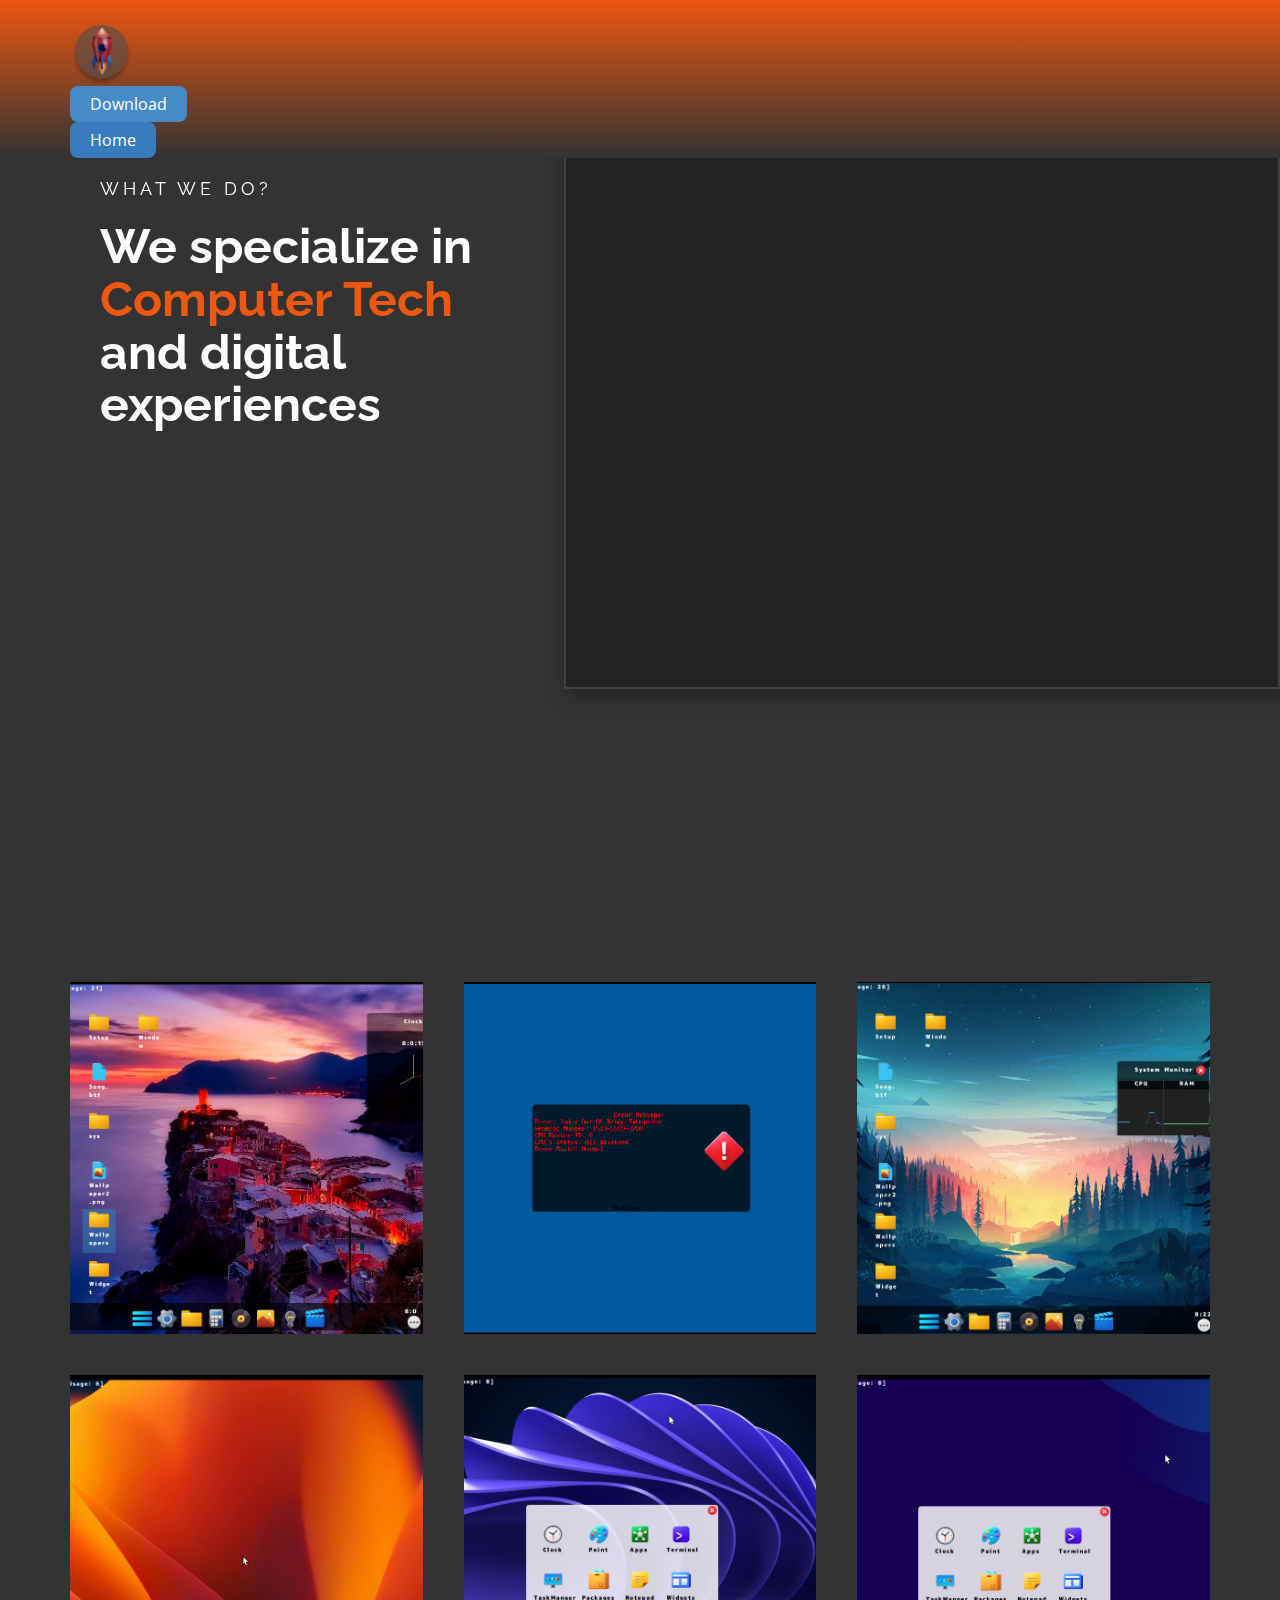
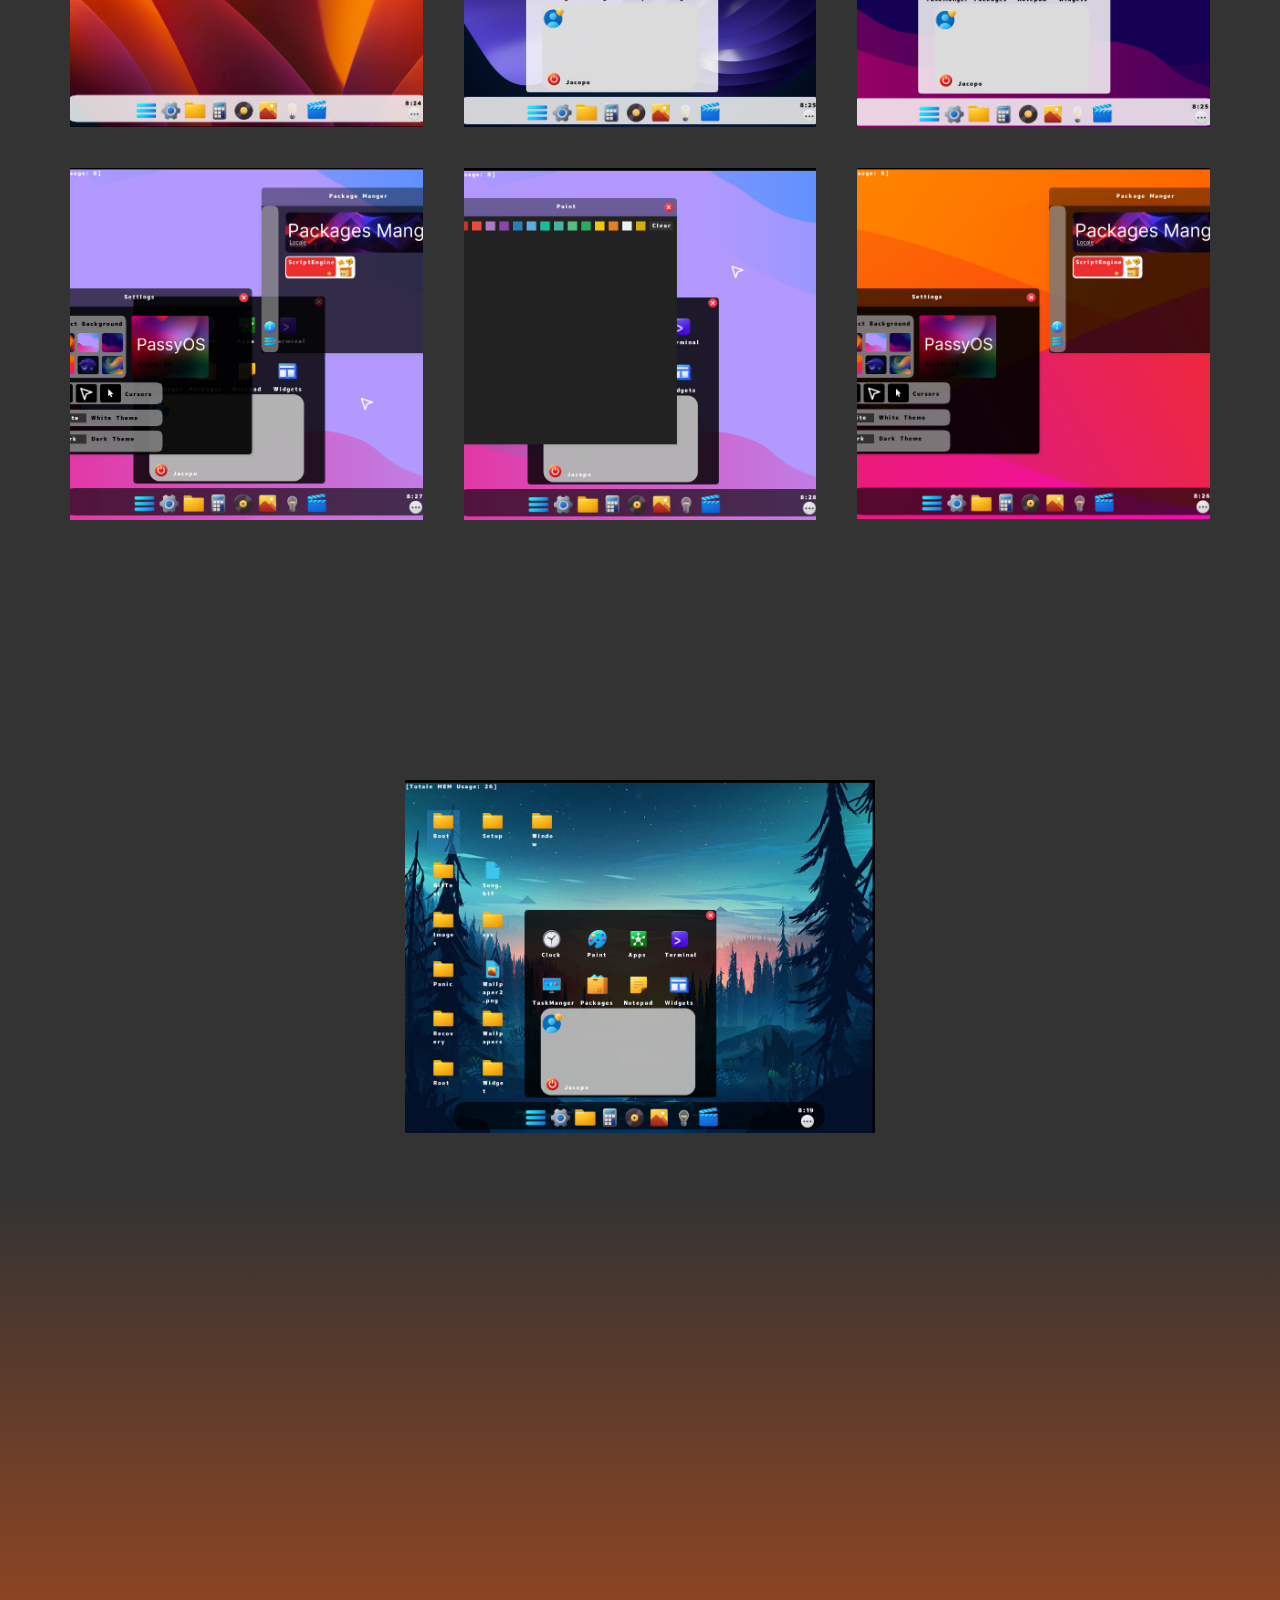
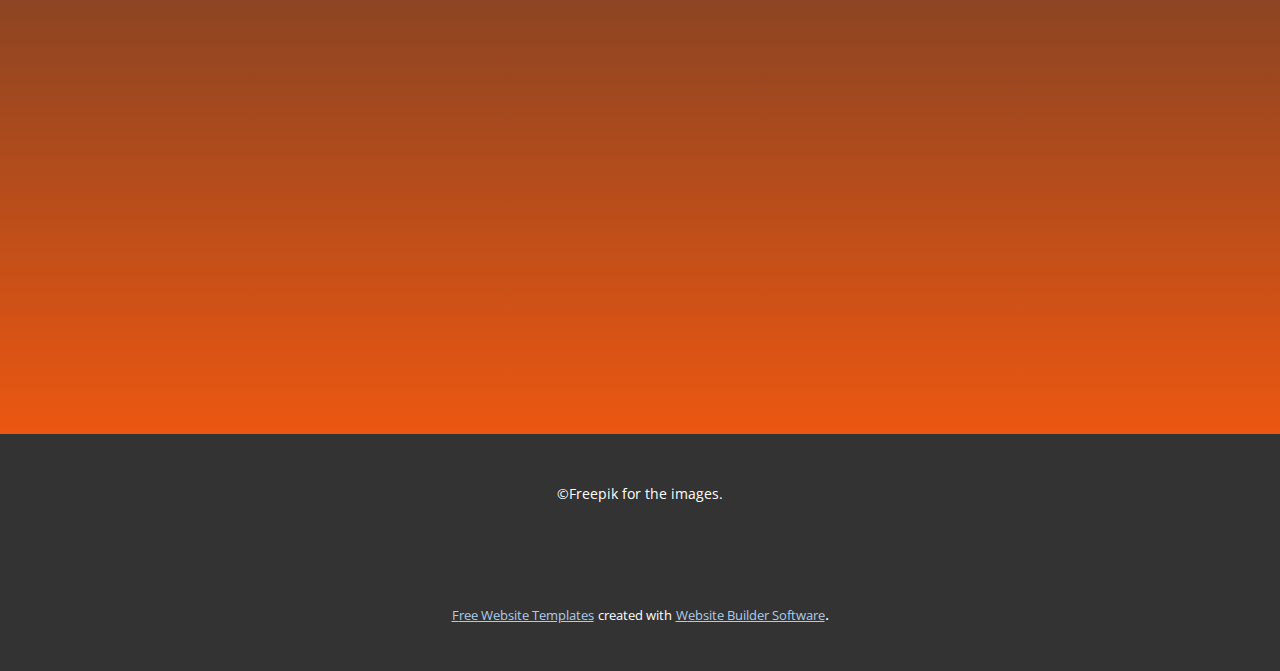
==== commit e3b3373b: "Update index.html" ====
--- a/index.html
+++ b/index.html
@@ -23,7 +23,7 @@
 		"@context": "http://schema.org",
 		"@type": "Organization",
 		"name": "",
-		"logo": "images/NewStartMenu.png"
+		"logo": "images\NewStartMenu.png"
 }</script>
     <meta name="theme-color" content="#478ac9">
     <meta property="og:title" content="Home">
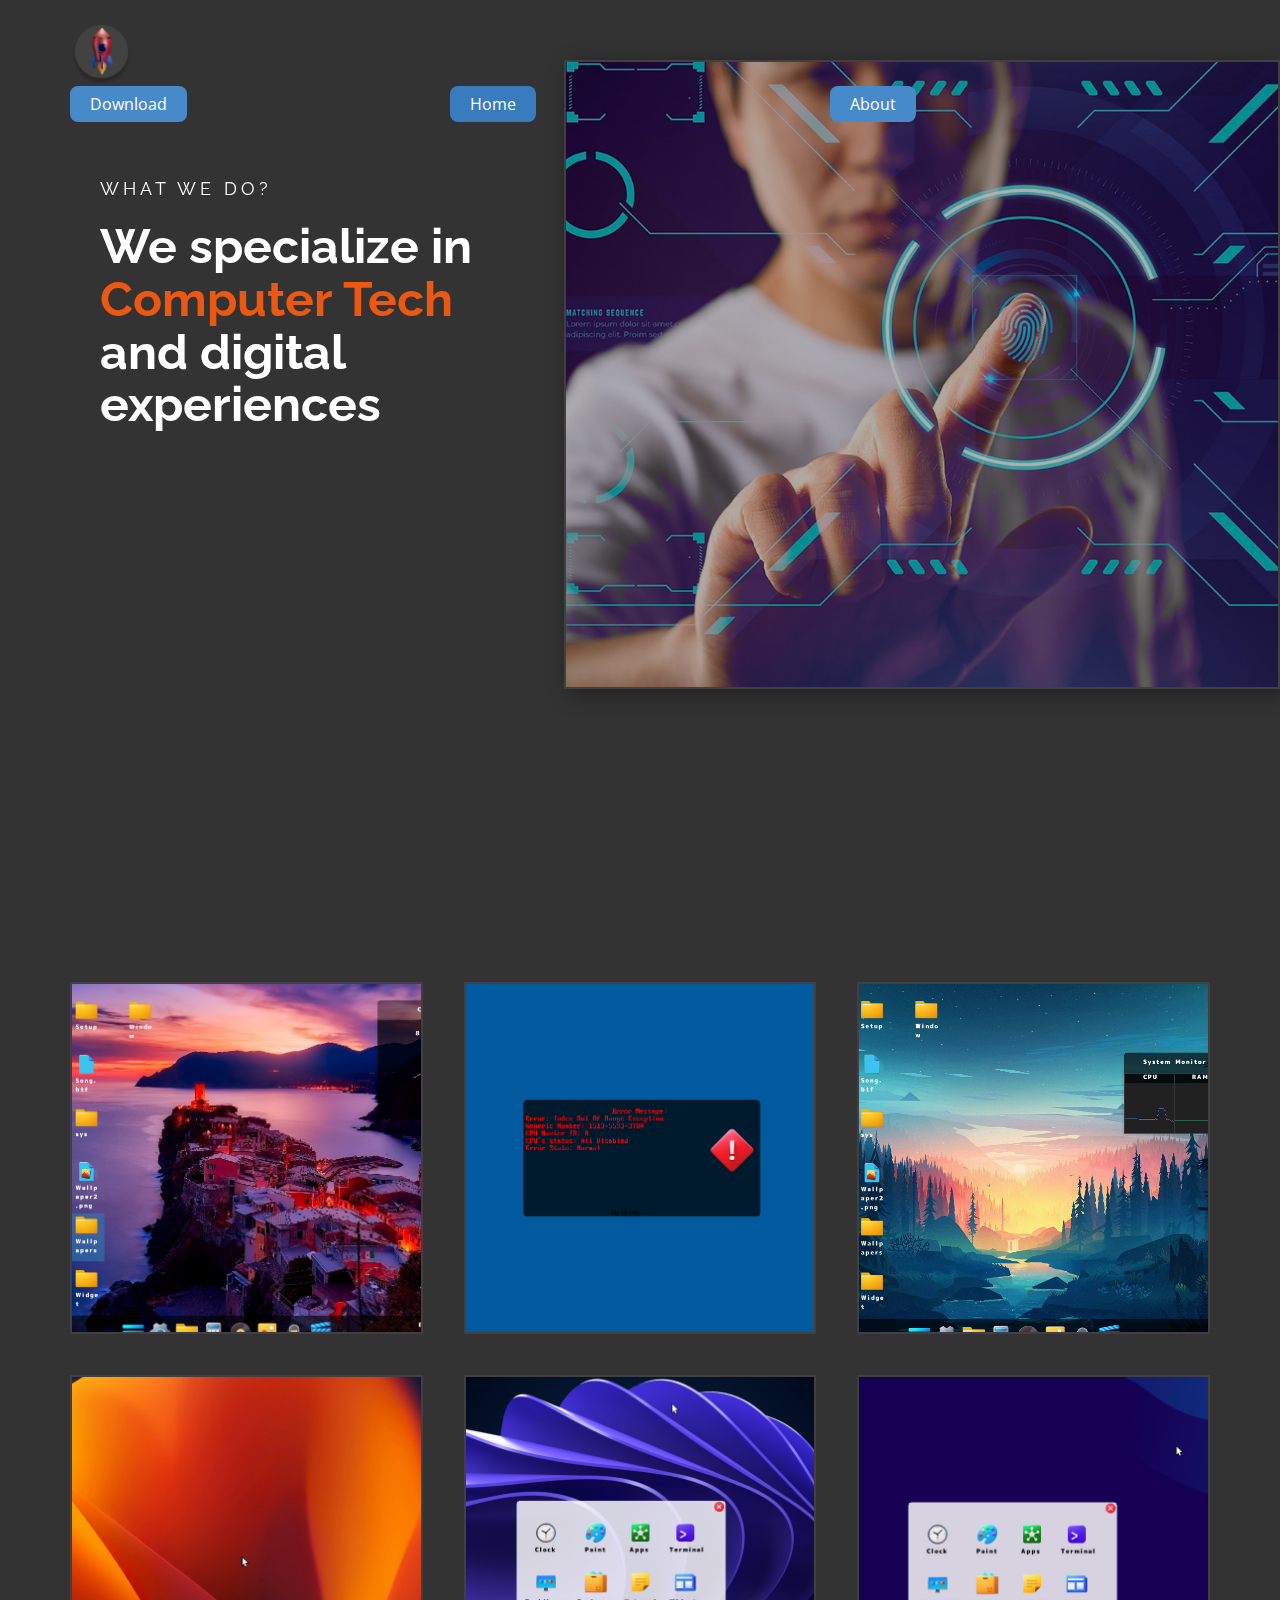
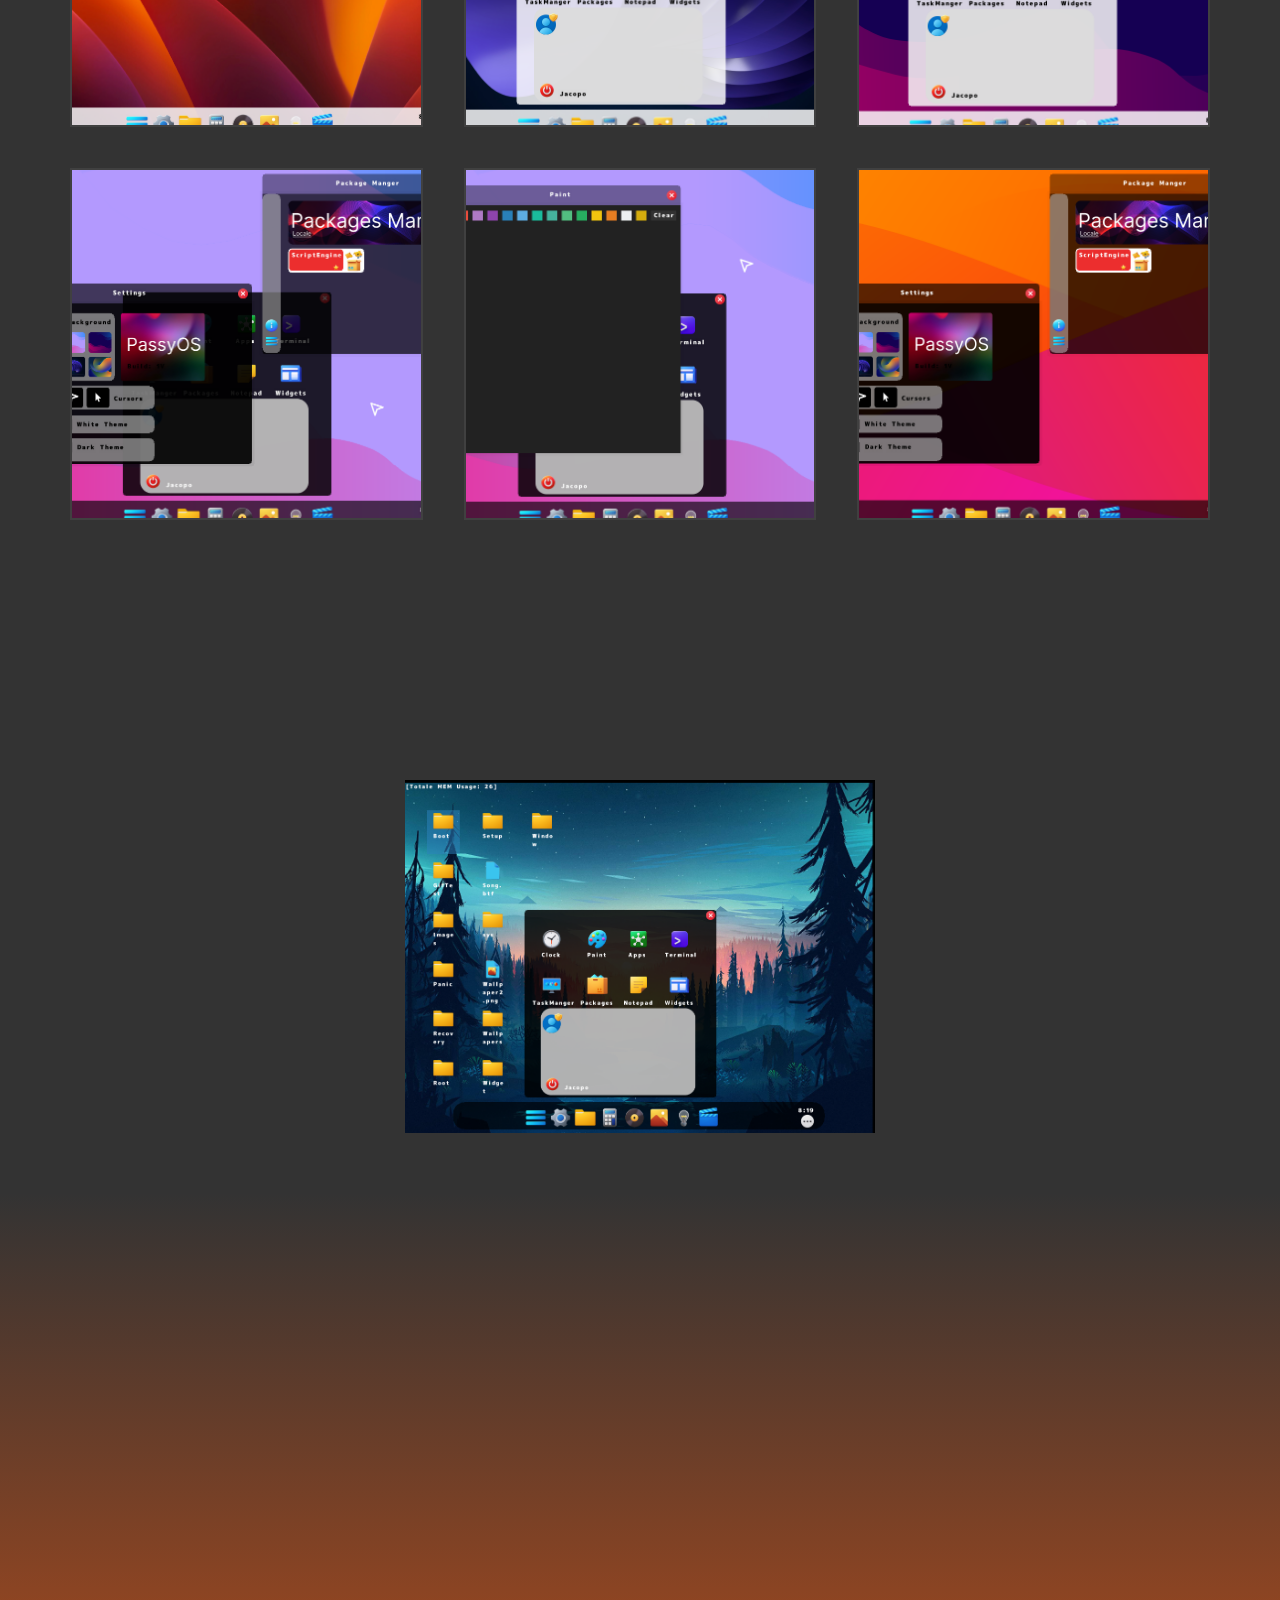
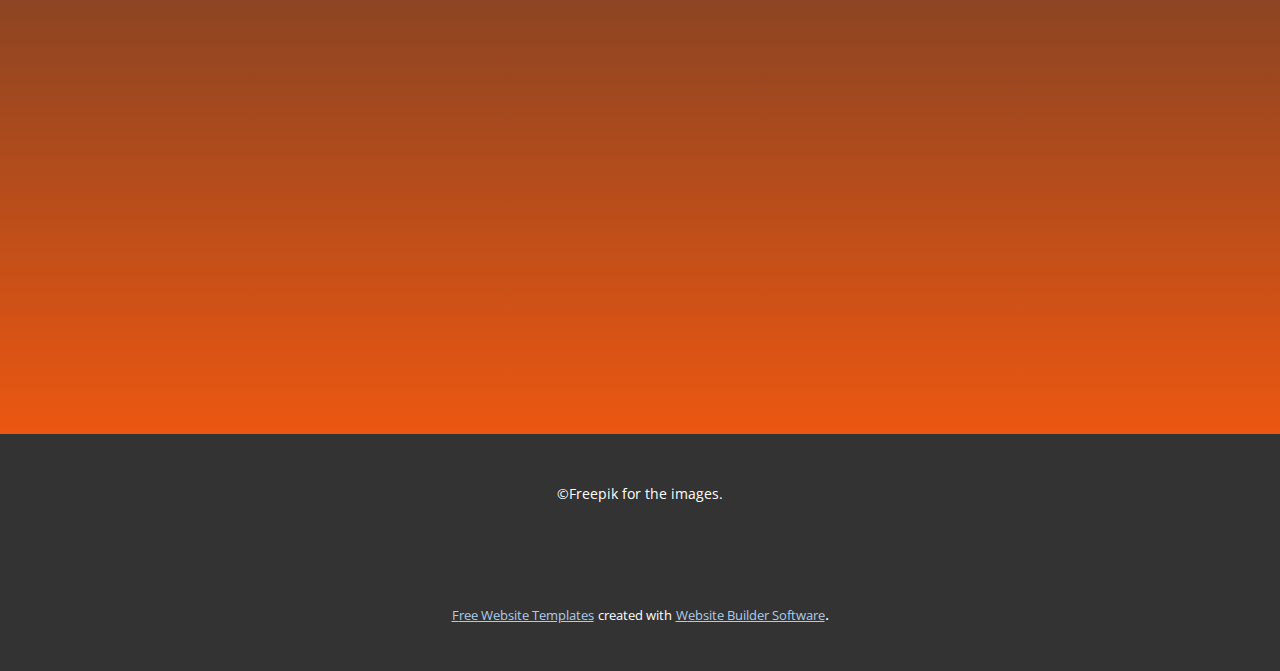
==== commit c9dffefc: "Update index.html" ====
--- a/index.html
+++ b/index.html
@@ -23,62 +23,150 @@
 		"@context": "http://schema.org",
 		"@type": "Organization",
 		"name": "",
-		"logo": "images\NewStartMenu.png"
+		"logo": "images/NewStartMenu.png"
 }</script>
     <meta name="theme-color" content="#478ac9">
     <meta property="og:title" content="Home">
     <meta property="og:type" content="website">
   <meta data-intl-tel-input-cdn-path="intlTelInput/"></head>
-  <body data-home-page="Home.html" data-home-page-title="Home" class="u-body u-overlap u-xl-mode" data-lang="nl"><header class="u-clearfix u-header u-header" id="sec-aee0"><div class="u-clearfix u-sheet u-sheet-1">
-        <a href="https://nicepage.com" class="u-image u-logo u-image-1" data-image-width="150" data-image-height="145">
-          <img src="images/NewStartMenu.png" class="u-logo-image u-logo-image-1">
-        </a>
-        <nav class="u-menu u-menu-one-level u-offcanvas u-menu-1">
-          <div class="menu-collapse" style="font-size: 1rem; letter-spacing: 0px;">
-            <a class="u-button-style u-custom-border-radius u-custom-color u-custom-left-right-menu-spacing u-custom-padding-bottom u-custom-text-shadow u-custom-top-bottom-menu-spacing u-nav-link u-text-active-palette-1-base u-text-hover-palette-2-base" href="#">
-              <svg class="u-svg-link" viewBox="0 0 24 24"><use xmlns:xlink="http://www.w3.org/1999/xlink" xlink:href="#menu-hamburger"></use></svg>
-              <svg class="u-svg-content" version="1.1" id="menu-hamburger" viewBox="0 0 16 16" x="0px" y="0px" xmlns:xlink="http://www.w3.org/1999/xlink" xmlns="http://www.w3.org/2000/svg"><g><rect y="1" width="16" height="2"></rect><rect y="7" width="16" height="2"></rect><rect y="13" width="16" height="2"></rect>
+  <body data-home-page="Home.html" data-home-page-title="Home" class="u-body u-overlap u-xl-mode" data-lang="nl"><header class=" u-border-no-bottom u-border-no-left u-border-no-right u-border-no-top u-clearfix u-header u-section-row-container" id="sec-aee0" style="background-image: none"><div class="u-section-rows">
+        <div class="u-clearfix u-section-row" data-animation-name="" data-animation-duration="0" data-animation-delay="0" data-animation-direction="">
+          <div class="u-clearfix u-sheet u-sheet-1">
+            <a href="https://nicepage.com" class="u-image u-logo u-image-1" data-image-width="150" data-image-height="145">
+              <img src="images/NewStartMenu.png" class="u-logo-image u-logo-image-1">
+            </a>
+            <div class="u-layout-horizontal u-list u-list-1">
+              <div class="u-repeater u-repeater-1">
+                <div class="u-container-style u-list-item u-repeater-item">
+                  <div class="u-container-layout u-similar-container u-valign-top u-container-layout-1">
+                    <nav class="u-menu u-menu-one-level u-offcanvas u-menu-1">
+                      <div class="menu-collapse" style="font-size: 1rem; letter-spacing: 0px;">
+                        <a class="u-button-style u-custom-border-radius u-custom-color u-custom-left-right-menu-spacing u-custom-padding-bottom u-custom-text-shadow u-custom-top-bottom-menu-spacing u-nav-link u-text-active-palette-1-base u-text-hover-palette-2-base" href="#">
+                          <svg class="u-svg-link" viewBox="0 0 24 24"><use xmlns:xlink="http://www.w3.org/1999/xlink" xlink:href="#svg-e336"></use></svg>
+                          <svg class="u-svg-content" version="1.1" id="svg-e336" viewBox="0 0 16 16" x="0px" y="0px" xmlns:xlink="http://www.w3.org/1999/xlink" xmlns="http://www.w3.org/2000/svg"><g><rect y="1" width="16" height="2"></rect><rect y="7" width="16" height="2"></rect><rect y="13" width="16" height="2"></rect>
 </g></svg>
-            </a>
+                        </a>
+                      </div>
+                      <div class="u-custom-menu u-nav-container">
+                        <ul class="u-nav u-unstyled u-nav-1"><li class="u-nav-item"><a class="u-button-style u-nav-link u-palette-1-base u-radius-8" href="Downloads.html">Download</a>
+</li></ul>
+                      </div>
+                      <div class="u-custom-menu u-nav-container-collapse">
+                        <div class="u-black u-container-style u-expanded-width u-inner-container-layout u-opacity u-opacity-95 u-sidenav">
+                          <div class="u-inner-container-layout u-sidenav-overflow">
+                            <div class="u-expanded u-menu-close"></div>
+                            <ul class="u-align-center u-nav u-popupmenu-items u-unstyled u-nav-2"><li class="u-nav-item"><a class="u-button-style u-nav-link" href="Downloads.html">Download</a>
+</li></ul>
+                          </div>
+                        </div>
+                        <div class="u-black u-menu-overlay u-opacity u-opacity-70"></div>
+                      </div>
+                    </nav>
+                  </div>
+                </div>
+                <div class="u-container-style u-list-item u-repeater-item">
+                  <div class="u-container-layout u-similar-container u-valign-top u-container-layout-2">
+                    <nav class="u-menu u-menu-one-level u-offcanvas u-menu-2">
+                      <div class="menu-collapse" style="font-size: 1rem; letter-spacing: 0px;">
+                        <a class="u-button-style u-custom-border-radius u-custom-color u-custom-left-right-menu-spacing u-custom-padding-bottom u-custom-text-shadow u-custom-top-bottom-menu-spacing u-nav-link u-text-active-palette-1-base u-text-hover-palette-2-base" href="#">
+                          <svg class="u-svg-link" viewBox="0 0 24 24"><use xmlns:xlink="http://www.w3.org/1999/xlink" xlink:href="#svg-f505"></use></svg>
+                          <svg class="u-svg-content" version="1.1" id="svg-f505" viewBox="0 0 16 16" x="0px" y="0px" xmlns:xlink="http://www.w3.org/1999/xlink" xmlns="http://www.w3.org/2000/svg"><g><rect y="1" width="16" height="2"></rect><rect y="7" width="16" height="2"></rect><rect y="13" width="16" height="2"></rect>
+</g></svg>
+                        </a>
+                      </div>
+                      <div class="u-custom-menu u-nav-container">
+                        <ul class="u-nav u-unstyled u-nav-3"><li class="u-nav-item"><a class="u-button-style u-nav-link u-palette-1-base u-radius-8" href="Home.html">Home</a>
+</li></ul>
+                      </div>
+                      <div class="u-custom-menu u-nav-container-collapse">
+                        <div class="u-black u-container-style u-expanded-width u-inner-container-layout u-opacity u-opacity-95 u-sidenav">
+                          <div class="u-inner-container-layout u-sidenav-overflow">
+                            <div class="u-expanded u-menu-close"></div>
+                            <ul class="u-align-center u-nav u-popupmenu-items u-unstyled u-nav-4"><li class="u-nav-item"><a class="u-button-style u-nav-link" href="Home.html">Home</a>
+</li></ul>
+                          </div>
+                        </div>
+                        <div class="u-black u-menu-overlay u-opacity u-opacity-70"></div>
+                      </div>
+                    </nav>
+                  </div>
+                </div>
+                <div class="u-container-style u-list-item u-repeater-item">
+                  <div class="u-container-layout u-similar-container u-valign-top u-container-layout-3">
+                    <nav class="u-menu u-menu-one-level u-offcanvas u-menu-3">
+                      <div class="menu-collapse" style="font-size: 1rem; letter-spacing: 0px;">
+                        <a class="u-button-style u-custom-border-radius u-custom-color u-custom-left-right-menu-spacing u-custom-padding-bottom u-custom-text-shadow u-custom-top-bottom-menu-spacing u-nav-link u-text-active-palette-1-base u-text-hover-palette-2-base" href="#">
+                          <svg class="u-svg-link" viewBox="0 0 24 24"><use xmlns:xlink="http://www.w3.org/1999/xlink" xlink:href="#svg-f76c"></use></svg>
+                          <svg class="u-svg-content" version="1.1" id="svg-f76c" viewBox="0 0 16 16" x="0px" y="0px" xmlns:xlink="http://www.w3.org/1999/xlink" xmlns="http://www.w3.org/2000/svg"><g><rect y="1" width="16" height="2"></rect><rect y="7" width="16" height="2"></rect><rect y="13" width="16" height="2"></rect>
+</g></svg>
+                        </a>
+                      </div>
+                      <div class="u-custom-menu u-nav-container">
+                        <ul class="u-nav u-unstyled u-nav-5"><li class="u-nav-item"><a class="u-button-style u-nav-link u-palette-1-base u-radius-8" href="About.html">About</a>
+</li></ul>
+                      </div>
+                      <div class="u-custom-menu u-nav-container-collapse">
+                        <div class="u-black u-container-style u-expanded-width u-inner-container-layout u-opacity u-opacity-95 u-sidenav">
+                          <div class="u-inner-container-layout u-sidenav-overflow">
+                            <div class="u-expanded u-menu-close"></div>
+                            <ul class="u-align-center u-nav u-popupmenu-items u-unstyled u-nav-6"><li class="u-nav-item"><a class="u-button-style u-nav-link" href="About.html">About</a>
+</li></ul>
+                          </div>
+                        </div>
+                        <div class="u-black u-menu-overlay u-opacity u-opacity-70"></div>
+                      </div>
+                    </nav>
+                  </div>
+                </div>
+              </div>
+              <a class="u-absolute-vcenter u-gallery-nav u-gallery-nav-prev u-grey-70 u-icon-circle u-opacity u-opacity-70 u-spacing-10 u-text-white u-gallery-nav-1" href="#" role="button">
+                <span aria-hidden="true">
+                  <svg viewBox="0 0 451.847 451.847"><path d="M97.141,225.92c0-8.095,3.091-16.192,9.259-22.366L300.689,9.27c12.359-12.359,32.397-12.359,44.751,0
+c12.354,12.354,12.354,32.388,0,44.748L173.525,225.92l171.903,171.909c12.354,12.354,12.354,32.391,0,44.744
+c-12.354,12.365-32.386,12.365-44.745,0l-194.29-194.281C100.226,242.115,97.141,234.018,97.141,225.92z"></path></svg>
+                </span>
+                <span class="sr-only">
+                  <svg viewBox="0 0 451.847 451.847"><path d="M97.141,225.92c0-8.095,3.091-16.192,9.259-22.366L300.689,9.27c12.359-12.359,32.397-12.359,44.751,0
+c12.354,12.354,12.354,32.388,0,44.748L173.525,225.92l171.903,171.909c12.354,12.354,12.354,32.391,0,44.744
+c-12.354,12.365-32.386,12.365-44.745,0l-194.29-194.281C100.226,242.115,97.141,234.018,97.141,225.92z"></path></svg>
+                </span>
+              </a>
+              <a class="u-absolute-vcenter u-gallery-nav u-gallery-nav-next u-grey-70 u-icon-circle u-opacity u-opacity-70 u-spacing-10 u-text-white u-gallery-nav-2" href="#" role="button">
+                <span aria-hidden="true">
+                  <svg viewBox="0 0 451.846 451.847"><path d="M345.441,248.292L151.154,442.573c-12.359,12.365-32.397,12.365-44.75,0c-12.354-12.354-12.354-32.391,0-44.744
+L278.318,225.92L106.409,54.017c-12.354-12.359-12.354-32.394,0-44.748c12.354-12.359,32.391-12.359,44.75,0l194.287,194.284
+c6.177,6.18,9.262,14.271,9.262,22.366C354.708,234.018,351.617,242.115,345.441,248.292z"></path></svg>
+                </span>
+                <span class="sr-only">
+                  <svg viewBox="0 0 451.846 451.847"><path d="M345.441,248.292L151.154,442.573c-12.359,12.365-32.397,12.365-44.75,0c-12.354-12.354-12.354-32.391,0-44.744
+L278.318,225.92L106.409,54.017c-12.354-12.359-12.354-32.394,0-44.748c12.354-12.359,32.391-12.359,44.75,0l194.287,194.284
+c6.177,6.18,9.262,14.271,9.262,22.366C354.708,234.018,351.617,242.115,345.441,248.292z"></path></svg>
+                </span>
+              </a>
+            </div>
           </div>
-          <div class="u-custom-menu u-nav-container">
-            <ul class="u-nav u-unstyled u-nav-1"><li class="u-nav-item"><a class="u-button-style u-nav-link u-palette-1-base u-radius-8" href="https://www.mediafire.com/file/9vwfx3sk63tpqhm/Setup+PassyOS.exe/file" style="">Download</a>
-</li></ul>
-          </div>
-          <div class="u-custom-menu u-nav-container-collapse">
-            <div class="u-black u-container-style u-inner-container-layout u-opacity u-opacity-95 u-sidenav">
-              <div class="u-inner-container-layout u-sidenav-overflow">
-                <div class="u-menu-close"></div>
-                <ul class="u-align-center u-nav u-popupmenu-items u-unstyled u-nav-2"><li class="u-nav-item"><a class="u-button-style u-nav-link" href="https://www.mediafire.com/file/9vwfx3sk63tpqhm/Setup+PassyOS.exe/file">Download</a>
-</li></ul>
-              </div>
-            </div>
-            <div class="u-black u-menu-overlay u-opacity u-opacity-70"></div>
-          </div>
-        </nav>
-        <nav class="u-menu u-menu-one-level u-offcanvas u-menu-2">
-          <div class="menu-collapse">
-            <a class="u-button-style u-custom-border-radius u-custom-color u-nav-link" href="#">
-              <svg class="u-svg-link" viewBox="0 0 24 24"><use xmlns:xlink="http://www.w3.org/1999/xlink" xlink:href="#svg-30df"></use></svg>
-              <svg class="u-svg-content" version="1.1" id="svg-30df" viewBox="0 0 16 16" x="0px" y="0px" xmlns:xlink="http://www.w3.org/1999/xlink" xmlns="http://www.w3.org/2000/svg"><g><rect y="1" width="16" height="2"></rect><rect y="7" width="16" height="2"></rect><rect y="13" width="16" height="2"></rect>
-</g></svg>
-            </a>
-          </div>
-          <div class="u-custom-menu u-nav-container">
-            <ul class="u-nav u-unstyled u-nav-3"><li class="u-nav-item"><a class="u-button-style u-nav-link u-palette-1-base u-radius-8" href="Home.html">Home</a>
-</li></ul>
-          </div>
-          <div class="u-custom-menu u-nav-container-collapse">
-            <div class="u-black u-container-style u-inner-container-layout u-opacity u-opacity-95 u-sidenav">
-              <div class="u-inner-container-layout u-sidenav-overflow">
-                <div class="u-menu-close"></div>
-                <ul class="u-align-center u-nav u-popupmenu-items u-unstyled u-nav-4"><li class="u-nav-item"><a class="u-button-style u-nav-link" href="Home.html">Home</a>
-</li></ul>
-              </div>
-            </div>
-            <div class="u-black u-menu-overlay u-opacity u-opacity-70"></div>
-          </div>
-        </nav>
+          
+          
+          
+          
+          
+        </div>
+        <div class="u-section-row">
+          <div class="u-clearfix u-sheet u-sheet-2"></div>
+          
+          
+          
+          
+          
+        </div>
+        <div class="u-section-row">
+          <div class="u-clearfix u-sheet u-sheet-3"></div>
+          
+          
+          
+          
+          
+        </div>
       </div></header>
     <section class="u-align-center u-clearfix u-grey-80 u-section-1" id="carousel_0dcb">
       <div class="data-layout-selected u-clearfix u-gutter-24 u-layout-wrap u-layout-wrap-1">
@@ -104,55 +192,55 @@
         <h2 class="u-align-center u-text u-text-default u-text-2" data-animation-name="customAnimationIn" data-animation-duration="1500">See our system:</h2>
         <div class="u-gallery u-layout-grid u-lightbox u-show-text-on-hover u-gallery-1">
           <div class="u-gallery-inner u-gallery-inner-1">
-            <div class="u-effect-fade u-effect-hover-zoom u-gallery-item">
+            <div class="u-border-2 u-border-grey-75 u-effect-fade u-effect-hover-zoomOut u-gallery-item u-gallery-item-1">
               <div class="u-back-slide" data-image-width="1035" data-image-height="771">
                 <img class="u-back-image u-expanded" src="images/Screenshot2023-09-10080019.png">
               </div>
               <div class="u-over-slide u-shading u-over-slide-1"></div>
             </div>
-            <div class="u-effect-fade u-effect-hover-zoom u-gallery-item">
+            <div class="u-border-2 u-border-grey-75 u-effect-fade u-effect-hover-zoomOut u-gallery-item u-gallery-item-2">
               <div class="u-back-slide" data-image-width="1027" data-image-height="775">
                 <img class="u-back-image u-expanded" src="images/Screenshot2023-09-10082323.png">
               </div>
               <div class="u-over-slide u-shading u-over-slide-2"></div>
             </div>
-            <div class="u-effect-fade u-effect-hover-zoom u-gallery-item">
+            <div class="u-border-2 u-border-grey-75 u-effect-fade u-effect-hover-zoomOut u-gallery-item u-gallery-item-3">
               <div class="u-back-slide" data-image-width="1032" data-image-height="761">
                 <img class="u-back-image u-expanded" src="images/Screenshot2023-09-10082223.png">
               </div>
               <div class="u-over-slide u-shading u-over-slide-3"></div>
             </div>
-            <div class="u-effect-fade u-effect-hover-zoom u-gallery-item">
+            <div class="u-border-2 u-border-grey-75 u-effect-fade u-effect-hover-zoomOut u-gallery-item u-gallery-item-4">
               <div class="u-back-slide" data-image-width="1027" data-image-height="780">
                 <img class="u-back-image u-expanded" src="images/Screenshot2023-09-10082441.png">
               </div>
               <div class="u-over-slide u-shading u-over-slide-4"></div>
             </div>
-            <div class="u-effect-fade u-effect-hover-zoom u-gallery-item">
+            <div class="u-border-2 u-border-grey-75 u-effect-fade u-effect-hover-zoomOut u-gallery-item u-gallery-item-5">
               <div class="u-back-slide" data-image-width="1032" data-image-height="770">
                 <img class="u-back-image u-expanded" src="images/Screenshot2023-09-10082508.png">
               </div>
               <div class="u-over-slide u-shading u-over-slide-5"></div>
             </div>
-            <div class="u-effect-fade u-effect-hover-zoom u-gallery-item">
+            <div class="u-border-2 u-border-grey-75 u-effect-fade u-effect-hover-zoomOut u-gallery-item u-gallery-item-6">
               <div class="u-back-slide" data-image-width="1038" data-image-height="770">
                 <img class="u-back-image u-expanded" src="images/Screenshot2023-09-10082558.png">
               </div>
               <div class="u-over-slide u-shading u-over-slide-6"></div>
             </div>
-            <div class="u-effect-fade u-effect-hover-zoom u-gallery-item">
+            <div class="u-border-2 u-border-grey-75 u-effect-fade u-effect-hover-zoomOut u-gallery-item u-gallery-item-7">
               <div class="u-back-slide" data-image-width="1028" data-image-height="771">
                 <img class="u-back-image u-expanded" src="images/Screenshot2023-09-10082741.png">
               </div>
               <div class="u-over-slide u-shading u-over-slide-7"></div>
             </div>
-            <div class="u-effect-fade u-effect-hover-zoom u-gallery-item">
+            <div class="u-border-2 u-border-grey-75 u-effect-fade u-effect-hover-zoomOut u-gallery-item u-gallery-item-8">
               <div class="u-back-slide" data-image-width="1032" data-image-height="772">
                 <img class="u-back-image u-expanded" src="images/Screenshot2023-09-10082818.png">
               </div>
               <div class="u-over-slide u-shading u-over-slide-8"></div>
             </div>
-            <div class="u-effect-fade u-effect-hover-zoom u-gallery-item">
+            <div class="u-border-2 u-border-grey-75 u-effect-fade u-effect-hover-zoomOut u-gallery-item u-gallery-item-9">
               <div class="u-back-slide" data-image-width="1030" data-image-height="772">
                 <img class="u-back-image u-expanded" src="images/Screenshot2023-09-10082655.png">
               </div>
@@ -188,7 +276,7 @@
                       </div>
                       <div class="u-form-email u-form-group">
                         <label for="email-2137" class="u-form-control-hidden u-label"></label>
-                        <input type="email" placeholder="Enter a valid email address" id="email-2137" name="email" class="u-input u-input-rectangle u-radius-20" required="" wfd-id="id1742">
+                        <input type="email" placeholder="Email" id="email-2137" name="email" class="u-input u-input-rectangle u-radius-20" required="" wfd-id="id1742">
                       </div>
                       <div class="u-form-group u-form-message">
                         <label for="message-2137" class="u-form-control-hidden u-label"></label>
--- a/Home.css
+++ b/Home.css
@@ -46,8 +46,8 @@
 
 .u-section-1 .u-image-1 {
   min-height: 653px;
-  background-image: linear-gradient(0deg, rgba(0,0,0,0.3), rgba(0,0,0,0.3)), url("https://pixabay.com/get/g80a09f44a420c89084f68e8d5c248a58b08c2772e84ca6c2fc567a63bf4696914987c3c9430f5eff642fb4f15f3299e67bc7186569660c0f1d660556ae6cac4c_1280.jpg");
-  background-position: 0% 50%;
+  background-image: linear-gradient(0deg, rgba(0,0,0,0.3), rgba(0,0,0,0.3)), url("images/fff.jpg");
+  background-position: 50% 50%;
   --animation-custom_in-translate_x: 300px;
   --animation-custom_in-translate_y: 0px;
   --animation-custom_in-opacity: 0;
@@ -149,6 +149,7 @@
   }
 } .u-section-2 {
   background-image: none;
+  background-position: 50% 50%;
 }
 
 .u-section-2 .u-sheet-1 {
@@ -465,4 +466,4 @@
     font-size: 2.25rem;
     width: auto;
   }
-}+}
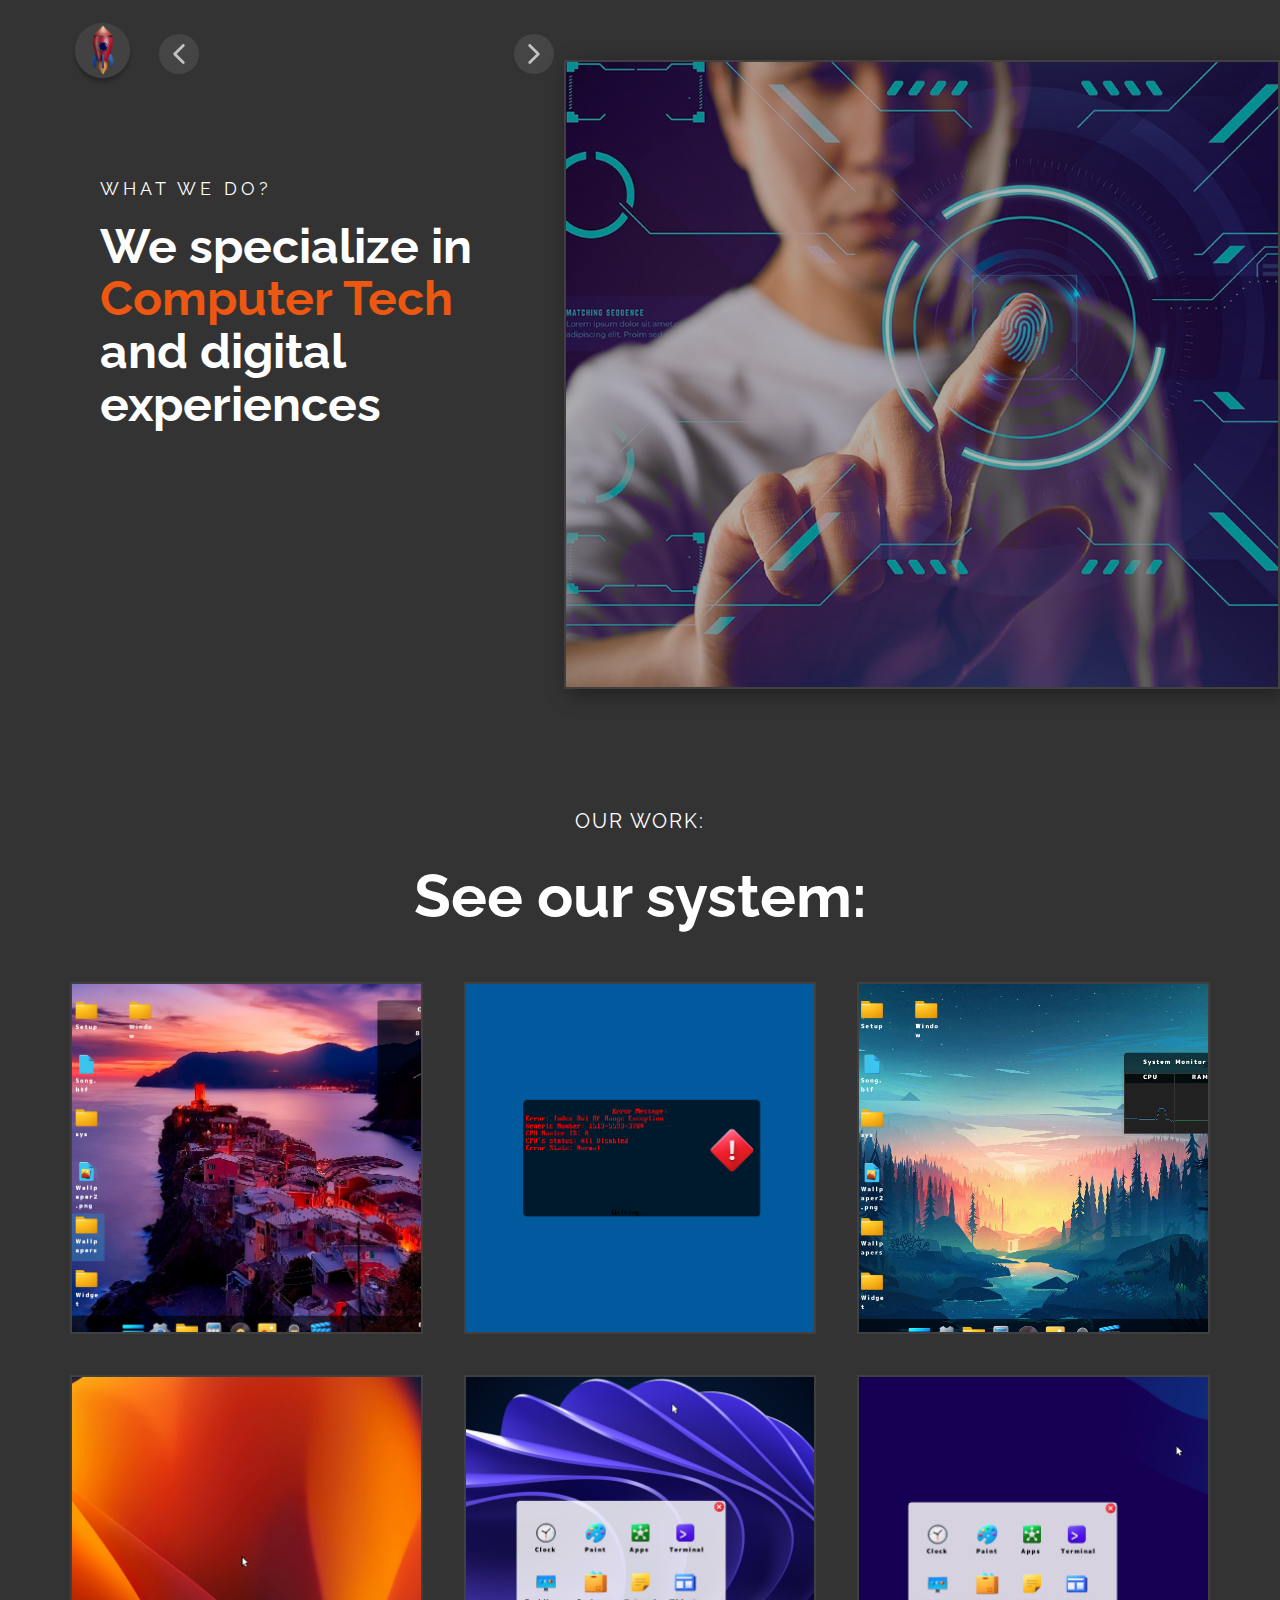
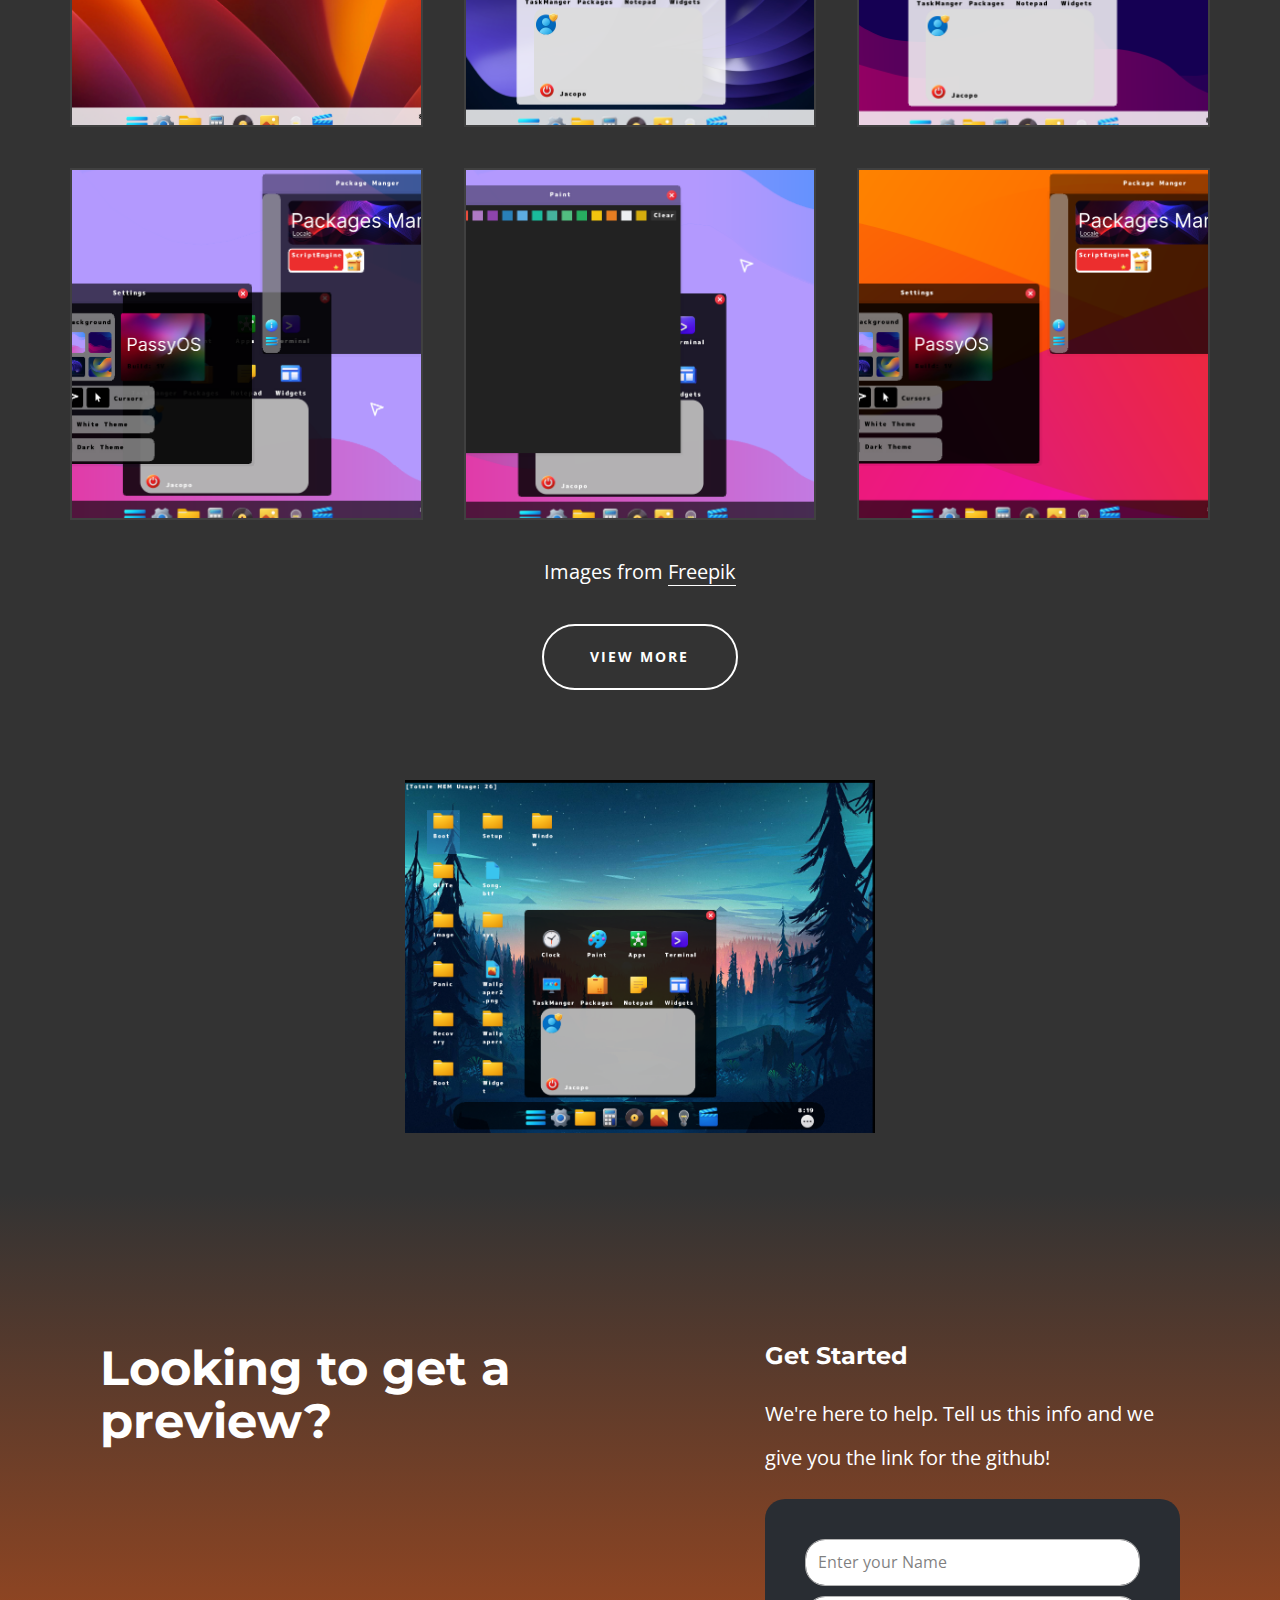
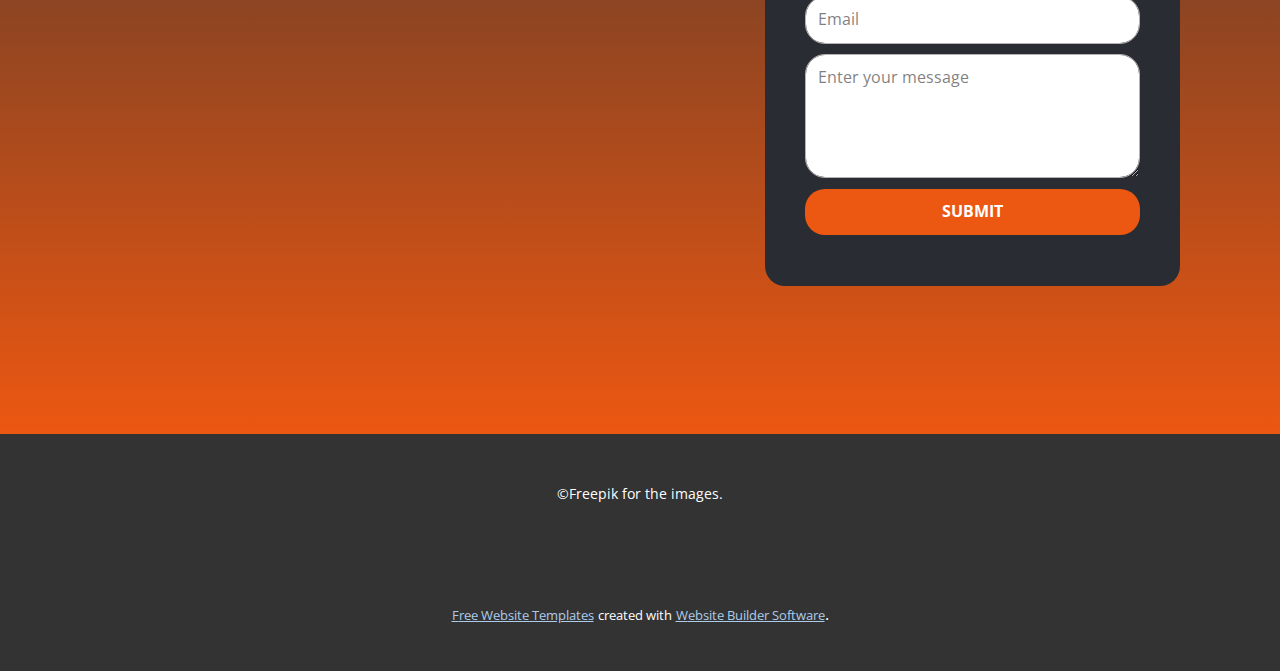
==== commit be2585b5: "Update index.html" ====
--- a/index.html
+++ b/index.html
@@ -8,8 +8,8 @@
     <title>Home</title>
     <link rel="stylesheet" href="nicepage.css" media="screen">
 <link rel="stylesheet" href="Home.css" media="screen">
-    <script class="u-script" type="text/javascript" src="jquery.js" defer=""></script>
-    <script class="u-script" type="text/javascript" src="nicepage.js" defer=""></script>
+    <script class="u-script" type="javascript" src="jquery.js" defer=""></script>
+    <script class="u-script" type="javascript" src="nicepage.js" defer=""></script>
     <meta name="generator" content="Nicepage 5.17.1, nicepage.com">
     <meta name="referrer" content="origin">
     <link id="u-theme-google-font" rel="stylesheet" href="https://fonts.googleapis.com/css?family=Raleway:100,100i,200,200i,300,300i,400,400i,500,500i,600,600i,700,700i,800,800i,900,900i|Open+Sans:300,300i,400,400i,500,500i,600,600i,700,700i,800,800i">
--- a/nicepage.css
+++ b/nicepage.css
@@ -41028,7 +41028,197 @@
 
 /*begin-variables sitestylecss*/
 
+.u-custom-color-1,
+        .u-body.u-custom-color-1,
+        section.u-custom-color-1:before,
+        .u-custom-color-1 > .u-audio-main-layout-wrapper:before,
+        .u-custom-color-1 > .u-container-layout:before,
+        .u-custom-color-1 > .u-inner-container-layout:before,
+        .u-custom-color-1.u-sidenav:before,
+        .u-container-layout.u-container-layout.u-custom-color-1:before,
+        .u-table-alt-custom-color-1 tr:nth-child(even)
+        {
+            color: #ffffff;
+            background-color: #ff0505;
+        }
 
+        .u-input.u-custom-color-1,
+        .u-field-input.u-custom-color-1,
+        .u-button-style.u-custom-color-1,
+        .u-button-style.u-custom-color-1[class*="u-border-"]
+        {
+            color: #ffffff !important;
+            background-color: #ff0505 !important;
+        }
+
+        .u-button-style.u-custom-color-1:hover,
+        .u-button-style.u-custom-color-1[class*="u-border-"]:hover,
+        .u-button-style.u-custom-color-1:focus,
+        .u-button-style.u-custom-color-1[class*="u-border-"]:focus,
+        .u-button-style.u-button-style.u-custom-color-1:active,
+        .u-button-style.u-button-style.u-custom-color-1[class*="u-border-"]:active,
+        .u-button-style.u-button-style.u-custom-color-1.active,
+        .u-button-style.u-button-style.u-custom-color-1[class*="u-border-"].active,
+        li.active > .u-button-style.u-button-style.u-custom-color-1,
+        li.active > .u-button-style.u-button-style.u-custom-color-1[class*="u-border-"]
+        {
+            color: #ffffff !important;
+            background-color: #ea0000 !important;
+        }
+
+        .u-hover-custom-color-1:hover,
+        .u-hover-custom-color-1[class*="u-border-"]:hover,
+        .u-hover-custom-color-1:focus,
+        .u-hover-custom-color-1[class*="u-border-"]:focus,
+        .u-active-custom-color-1.u-active.u-active,
+        .u-active-custom-color-1[class*="u-border-"].u-active.u-active,
+        a.u-button-style.u-hover-custom-color-1:hover,
+        a.u-button-style.u-hover-custom-color-1[class*="u-border-"]:hover,
+        a.u-button-style:hover > .u-hover-custom-color-1,
+        a.u-button-style:hover > .u-hover-custom-color-1[class*="u-border-"],
+        a.u-button-style.u-hover-custom-color-1:focus,
+        a.u-button-style.u-hover-custom-color-1[class*="u-border-"]:focus,
+        a.u-button-style.u-button-style.u-active-custom-color-1:active,
+        a.u-button-style.u-button-style.u-active-custom-color-1[class*="u-border-"]:active,
+        a.u-button-style.u-button-style.u-active-custom-color-1.active,
+        a.u-button-style.u-button-style.u-active-custom-color-1[class*="u-border-"].active,
+        a.u-button-style.u-button-style.active > .u-active-custom-color-1,
+        a.u-button-style.u-button-style.active > .u-active-custom-color-1[class*="u-border-"],
+        li.active > a.u-button-style.u-button-style.u-active-custom-color-1,
+        li.active > a.u-button-style.u-button-style.u-active-custom-color-1[class*="u-border-"],
+        input.u-field-input.u-field-input.u-active-custom-color-1:checked
+        {
+            color: #ffffff !important;
+            background-color: #ff0505 !important;
+        }
+
+        a.u-link.u-hover-custom-color-1:hover {
+            color: #ff0505 !important;
+        }
+
+        
+
+        
+        .u-border-custom-color-1,
+        .u-border-custom-color-1.u-input,
+        .u-border-custom-color-1.u-field-input.u-field-input,
+        .u-separator-custom-color-1:after
+        {
+            border-color: #ff0505;
+            stroke: #ff0505;
+        }
+
+        .u-button-style.u-border-custom-color-1
+        {
+            border-color: #ff0505 !important;
+            color: #ff0505 !important;
+            background-color: transparent !important;
+        }
+
+        .u-button-style.u-border-custom-color-1:hover,
+        .u-button-style.u-border-custom-color-1:focus
+        {
+            border-color: transparent !important;
+            color: #ea0000 !important;
+            background-color: transparent !important;
+        }
+
+        .u-border-hover-custom-color-1:hover,
+        .u-border-hover-custom-color-1:focus,
+        .u-border-active-custom-color-1.u-active.u-active,
+        a.u-button-style.u-border-hover-custom-color-1:hover,
+        a.u-button-style:hover > .u-border-hover-custom-color-1,
+        a.u-button-style.u-border-hover-custom-color-1:focus,
+        a.u-button-style.u-button-style.u-border-active-custom-color-1:active,
+        a.u-button-style.u-button-style.u-border-active-custom-color-1.active,
+        a.u-button-style.u-button-style.active > .u-border-active-custom-color-1,
+        li.active > a.u-button-style.u-button-style.u-border-active-custom-color-1,
+        input.u-field-input.u-field-input.u-border-active-custom-color-1:checked
+        {
+            color: #ff0505 !important;
+            border-color: #ff0505 !important;
+        }
+
+        .u-link.u-border-custom-color-1[class*="u-border-"]
+        {
+            border-color: #ff0505 !important;
+        }
+
+        .u-link.u-border-custom-color-1[class*="u-border-"]:hover
+        {
+            border-color: #ea0000 !important;
+        }
+        
+
+        
+        .u-text-custom-color-1,
+        .u-input.u-text-custom-color-1,
+        .u-input.u-text-custom-color-1[class*="u-border-"],
+        li.active > a.u-button-style.u-text-custom-color-1,
+        li.active > a.u-button-style.u-text-custom-color-1[class*="u-border-"],
+        a.u-button-style.u-text-custom-color-1,
+        a.u-button-style.u-text-custom-color-1[class*="u-border-"]
+        {
+            color: #ff0505 !important;
+        }
+
+        a.u-button-style.u-text-custom-color-1:hover,
+        a.u-button-style.u-text-custom-color-1[class*="u-border-"]:hover,
+        a.u-button-style.u-text-custom-color-1:focus,
+        a.u-button-style.u-text-custom-color-1[class*="u-border-"]:focus,
+        a.u-button-style.u-button-style.u-text-custom-color-1:active,
+        a.u-button-style.u-button-style.u-text-custom-color-1[class*="u-border-"]:active,
+        a.u-button-style.u-button-style.u-text-custom-color-1.active,
+        a.u-button-style.u-button-style.u-text-custom-color-1[class*="u-border-"].active
+        {
+            color: #ea0000 !important;
+        }
+
+        a.u-button-style:hover > .u-text-hover-custom-color-1,
+        a.u-button-style:hover > .u-text-hover-custom-color-1[class*="u-border-"],
+        a.u-button-style.u-button-style.u-text-hover-custom-color-1:hover,
+        a.u-button-style.u-button-style.u-text-hover-custom-color-1[class*="u-border-"]:hover,
+        a.u-button-style.u-button-style.u-button-style.u-text-hover-custom-color-1.active,
+        a.u-button-style.u-button-style.u-button-style.u-text-hover-custom-color-1[class*="u-border-"].active,
+        a.u-button-style.u-button-style.u-button-style.u-text-hover-custom-color-1:active,
+        a.u-button-style.u-button-style.u-button-style.u-text-hover-custom-color-1[class*="u-border-"]:active,
+        a.u-button-style.u-button-style.u-text-hover-custom-color-1:focus,
+        a.u-button-style.u-button-style.u-text-hover-custom-color-1[class*="u-border-"]:focus,
+        a.u-button-style.u-button-style.u-button-style.u-button-style.u-text-active-custom-color-1:active,
+        a.u-button-style.u-button-style.u-button-style.u-button-style.u-text-active-custom-color-1[class*="u-border-"]:active,
+        a.u-button-style.u-button-style.u-button-style.u-button-style.u-text-active-custom-color-1.active,
+        a.u-button-style.u-button-style.u-button-style.u-button-style.u-text-active-custom-color-1[class*="u-border-"].active,
+        a.u-button-style.u-button-style.active > .u-text-active-custom-color-1,
+        a.u-button-style.u-button-style.active > .u-text-active-custom-color-1[class*="u-border-"],
+        :not(.level-2) > .u-nav > .u-nav-item > a.u-nav-link.u-text-hover-custom-color-1:hover,
+        :not(.level-2) > .u-nav > .u-nav-item > a.u-nav-link.u-nav-link.u-text-active-custom-color-1.active,
+        .u-text-hover-custom-color-1.u-language-url:hover,
+        .u-text-hover-custom-color-1 .u-language-url:hover,
+        .u-text-hover-custom-color-1.u-carousel-control:hover,
+        .u-popupmenu-items.u-text-hover-custom-color-1 .u-nav-link:hover,
+        .u-popupmenu-items.u-popupmenu-items.u-text-active-custom-color-1 .u-nav-link.active
+        {
+            color: #ff0505 !important;
+        }
+
+        .u-text-custom-color-1 .u-svg-link,
+        .u-text-hover-custom-color-1:hover .u-svg-link,
+        .u-button-style:hover > .u-text-hover-custom-color-1 .u-svg-link,
+        .u-button-style.u-button-style.active > .u-text-active-custom-color-1 .u-svg-link,
+        .u-text-hover-custom-color-1:focus .u-svg-link
+        {
+            fill: #ff0505;
+        }
+
+        .u-link.u-text-custom-color-1:hover
+        {
+            color: #ea0000 !important;
+        }
+
+        a.u-link.u-text-hover-custom-color-1:hover
+        {
+            color: #ff0505 !important;
+        }
 
         .u-body
         {
@@ -41444,25 +41634,25 @@
         /** color-rules **/
 
         /** alt-color-rules **/
-        .u-body-color a,.u-palette-1-base a,.u-palette-1-dark-3 a,.u-palette-1-dark-2 a,.u-palette-1-dark-1 a,.u-palette-1 a,.u-palette-1-light-1 a,.u-palette-2-base a,.u-palette-2-dark-3 a,.u-palette-2-dark-2 a,.u-palette-2-dark-1 a,.u-palette-2 a,.u-palette-2-light-1 a,.u-palette-3-dark-3 a,.u-palette-3-dark-2 a,.u-palette-3-dark-1 a,.u-palette-4-base a,.u-palette-4-dark-3 a,.u-palette-4-dark-2 a,.u-palette-4-dark-1 a,.u-palette-4 a,.u-palette-5-dark-3 a,.u-palette-5-dark-2 a,.u-palette-5-dark-1 a,.u-grey-40 a,.u-grey-30 a,.u-grey-90 a,.u-grey-80 a,.u-grey-75 a,.u-black a,.u-grey-70 a,.u-grey-60 a,.u-grey-50 a,.u-grey-dark-3 a,.u-grey-dark-2 a,.u-grey-dark-1 a,.u-grey a,.u-shading a,.u-overlap-contrast .u-header a:not(.u-nav-link):not(.u-btn)
+        .u-custom-color-1 a,.u-body-color a,.u-palette-1-base a,.u-palette-1-dark-3 a,.u-palette-1-dark-2 a,.u-palette-1-dark-1 a,.u-palette-1 a,.u-palette-1-light-1 a,.u-palette-2-base a,.u-palette-2-dark-3 a,.u-palette-2-dark-2 a,.u-palette-2-dark-1 a,.u-palette-2 a,.u-palette-2-light-1 a,.u-palette-3-dark-3 a,.u-palette-3-dark-2 a,.u-palette-3-dark-1 a,.u-palette-4-base a,.u-palette-4-dark-3 a,.u-palette-4-dark-2 a,.u-palette-4-dark-1 a,.u-palette-4 a,.u-palette-5-dark-3 a,.u-palette-5-dark-2 a,.u-palette-5-dark-1 a,.u-grey-40 a,.u-grey-30 a,.u-grey-90 a,.u-grey-80 a,.u-grey-75 a,.u-black a,.u-grey-70 a,.u-grey-60 a,.u-grey-50 a,.u-grey-dark-3 a,.u-grey-dark-2 a,.u-grey-dark-1 a,.u-grey a,.u-shading a,.u-overlap-contrast .u-header a:not(.u-nav-link):not(.u-btn)
         {
         color: #adcce9;
         }
-        .u-body-color a:hover,.u-palette-1-base a:hover,.u-palette-1-dark-3 a:hover,.u-palette-1-dark-2 a:hover,.u-palette-1-dark-1 a:hover,.u-palette-1 a:hover,.u-palette-1-light-1 a:hover,.u-palette-2-base a:hover,.u-palette-2-dark-3 a:hover,.u-palette-2-dark-2 a:hover,.u-palette-2-dark-1 a:hover,.u-palette-2 a:hover,.u-palette-2-light-1 a:hover,.u-palette-3-dark-3 a:hover,.u-palette-3-dark-2 a:hover,.u-palette-3-dark-1 a:hover,.u-palette-4-base a:hover,.u-palette-4-dark-3 a:hover,.u-palette-4-dark-2 a:hover,.u-palette-4-dark-1 a:hover,.u-palette-4 a:hover,.u-palette-5-dark-3 a:hover,.u-palette-5-dark-2 a:hover,.u-palette-5-dark-1 a:hover,.u-grey-40 a:hover,.u-grey-30 a:hover,.u-grey-90 a:hover,.u-grey-80 a:hover,.u-grey-75 a:hover,.u-black a:hover,.u-grey-70 a:hover,.u-grey-60 a:hover,.u-grey-50 a:hover,.u-grey-dark-3 a:hover,.u-grey-dark-2 a:hover,.u-grey-dark-1 a:hover,.u-grey a:hover
+        .u-custom-color-1 a:hover,.u-body-color a:hover,.u-palette-1-base a:hover,.u-palette-1-dark-3 a:hover,.u-palette-1-dark-2 a:hover,.u-palette-1-dark-1 a:hover,.u-palette-1 a:hover,.u-palette-1-light-1 a:hover,.u-palette-2-base a:hover,.u-palette-2-dark-3 a:hover,.u-palette-2-dark-2 a:hover,.u-palette-2-dark-1 a:hover,.u-palette-2 a:hover,.u-palette-2-light-1 a:hover,.u-palette-3-dark-3 a:hover,.u-palette-3-dark-2 a:hover,.u-palette-3-dark-1 a:hover,.u-palette-4-base a:hover,.u-palette-4-dark-3 a:hover,.u-palette-4-dark-2 a:hover,.u-palette-4-dark-1 a:hover,.u-palette-4 a:hover,.u-palette-5-dark-3 a:hover,.u-palette-5-dark-2 a:hover,.u-palette-5-dark-1 a:hover,.u-grey-40 a:hover,.u-grey-30 a:hover,.u-grey-90 a:hover,.u-grey-80 a:hover,.u-grey-75 a:hover,.u-black a:hover,.u-grey-70 a:hover,.u-grey-60 a:hover,.u-grey-50 a:hover,.u-grey-dark-3 a:hover,.u-grey-dark-2 a:hover,.u-grey-dark-1 a:hover,.u-grey a:hover
         {
         color: #a1a1a1;
         }
-        .u-body-color .u-btn,.u-palette-1-base .u-btn,.u-palette-1-dark-3 .u-btn,.u-palette-1-dark-2 .u-btn,.u-palette-1-dark-1 .u-btn,.u-palette-1 .u-btn,.u-palette-1-light-1 .u-btn,.u-palette-2-base .u-btn,.u-palette-2-dark-3 .u-btn,.u-palette-2-dark-2 .u-btn,.u-palette-2-dark-1 .u-btn,.u-palette-2 .u-btn,.u-palette-2-light-1 .u-btn,.u-palette-3-dark-3 .u-btn,.u-palette-3-dark-2 .u-btn,.u-palette-3-dark-1 .u-btn,.u-palette-4-base .u-btn,.u-palette-4-dark-3 .u-btn,.u-palette-4-dark-2 .u-btn,.u-palette-4-dark-1 .u-btn,.u-palette-4 .u-btn,.u-palette-5-dark-3 .u-btn,.u-palette-5-dark-2 .u-btn,.u-palette-5-dark-1 .u-btn,.u-grey-40 .u-btn,.u-grey-30 .u-btn,.u-grey-90 .u-btn,.u-grey-80 .u-btn,.u-grey-75 .u-btn,.u-black .u-btn,.u-grey-70 .u-btn,.u-grey-60 .u-btn,.u-grey-50 .u-btn,.u-grey-dark-3 .u-btn,.u-grey-dark-2 .u-btn,.u-grey-dark-1 .u-btn,.u-grey .u-btn,.u-shading .u-btn,.u-overlap-contrast .u-header .u-btn
+        .u-custom-color-1 .u-btn,.u-body-color .u-btn,.u-palette-1-base .u-btn,.u-palette-1-dark-3 .u-btn,.u-palette-1-dark-2 .u-btn,.u-palette-1-dark-1 .u-btn,.u-palette-1 .u-btn,.u-palette-1-light-1 .u-btn,.u-palette-2-base .u-btn,.u-palette-2-dark-3 .u-btn,.u-palette-2-dark-2 .u-btn,.u-palette-2-dark-1 .u-btn,.u-palette-2 .u-btn,.u-palette-2-light-1 .u-btn,.u-palette-3-dark-3 .u-btn,.u-palette-3-dark-2 .u-btn,.u-palette-3-dark-1 .u-btn,.u-palette-4-base .u-btn,.u-palette-4-dark-3 .u-btn,.u-palette-4-dark-2 .u-btn,.u-palette-4-dark-1 .u-btn,.u-palette-4 .u-btn,.u-palette-5-dark-3 .u-btn,.u-palette-5-dark-2 .u-btn,.u-palette-5-dark-1 .u-btn,.u-grey-40 .u-btn,.u-grey-30 .u-btn,.u-grey-90 .u-btn,.u-grey-80 .u-btn,.u-grey-75 .u-btn,.u-black .u-btn,.u-grey-70 .u-btn,.u-grey-60 .u-btn,.u-grey-50 .u-btn,.u-grey-dark-3 .u-btn,.u-grey-dark-2 .u-btn,.u-grey-dark-1 .u-btn,.u-grey .u-btn,.u-shading .u-btn,.u-overlap-contrast .u-header .u-btn
         {
         background-color: #adcce9;
         color: #000000;
         }
-        .u-body-color .u-btn:hover,.u-palette-1-base .u-btn:hover,.u-palette-1-dark-3 .u-btn:hover,.u-palette-1-dark-2 .u-btn:hover,.u-palette-1-dark-1 .u-btn:hover,.u-palette-1 .u-btn:hover,.u-palette-1-light-1 .u-btn:hover,.u-palette-2-base .u-btn:hover,.u-palette-2-dark-3 .u-btn:hover,.u-palette-2-dark-2 .u-btn:hover,.u-palette-2-dark-1 .u-btn:hover,.u-palette-2 .u-btn:hover,.u-palette-2-light-1 .u-btn:hover,.u-palette-3-dark-3 .u-btn:hover,.u-palette-3-dark-2 .u-btn:hover,.u-palette-3-dark-1 .u-btn:hover,.u-palette-4-base .u-btn:hover,.u-palette-4-dark-3 .u-btn:hover,.u-palette-4-dark-2 .u-btn:hover,.u-palette-4-dark-1 .u-btn:hover,.u-palette-4 .u-btn:hover,.u-palette-5-dark-3 .u-btn:hover,.u-palette-5-dark-2 .u-btn:hover,.u-palette-5-dark-1 .u-btn:hover,.u-grey-40 .u-btn:hover,.u-grey-30 .u-btn:hover,.u-grey-90 .u-btn:hover,.u-grey-80 .u-btn:hover,.u-grey-75 .u-btn:hover,.u-black .u-btn:hover,.u-grey-70 .u-btn:hover,.u-grey-60 .u-btn:hover,.u-grey-50 .u-btn:hover,.u-grey-dark-3 .u-btn:hover,.u-grey-dark-2 .u-btn:hover,.u-grey-dark-1 .u-btn:hover,.u-grey .u-btn:hover,.u-shading .u-btn:hover,.u-overlap-contrast .u-header .u-btn:hover
+        .u-custom-color-1 .u-btn:hover,.u-body-color .u-btn:hover,.u-palette-1-base .u-btn:hover,.u-palette-1-dark-3 .u-btn:hover,.u-palette-1-dark-2 .u-btn:hover,.u-palette-1-dark-1 .u-btn:hover,.u-palette-1 .u-btn:hover,.u-palette-1-light-1 .u-btn:hover,.u-palette-2-base .u-btn:hover,.u-palette-2-dark-3 .u-btn:hover,.u-palette-2-dark-2 .u-btn:hover,.u-palette-2-dark-1 .u-btn:hover,.u-palette-2 .u-btn:hover,.u-palette-2-light-1 .u-btn:hover,.u-palette-3-dark-3 .u-btn:hover,.u-palette-3-dark-2 .u-btn:hover,.u-palette-3-dark-1 .u-btn:hover,.u-palette-4-base .u-btn:hover,.u-palette-4-dark-3 .u-btn:hover,.u-palette-4-dark-2 .u-btn:hover,.u-palette-4-dark-1 .u-btn:hover,.u-palette-4 .u-btn:hover,.u-palette-5-dark-3 .u-btn:hover,.u-palette-5-dark-2 .u-btn:hover,.u-palette-5-dark-1 .u-btn:hover,.u-grey-40 .u-btn:hover,.u-grey-30 .u-btn:hover,.u-grey-90 .u-btn:hover,.u-grey-80 .u-btn:hover,.u-grey-75 .u-btn:hover,.u-black .u-btn:hover,.u-grey-70 .u-btn:hover,.u-grey-60 .u-btn:hover,.u-grey-50 .u-btn:hover,.u-grey-dark-3 .u-btn:hover,.u-grey-dark-2 .u-btn:hover,.u-grey-dark-1 .u-btn:hover,.u-grey .u-btn:hover,.u-shading .u-btn:hover,.u-overlap-contrast .u-header .u-btn:hover
         {
         background-color: #8db8e0;
         color: #ffffff;
         }
-        .u-body-color .u-btn:active,.u-palette-1-base .u-btn:active,.u-palette-1-dark-3 .u-btn:active,.u-palette-1-dark-2 .u-btn:active,.u-palette-1-dark-1 .u-btn:active,.u-palette-1 .u-btn:active,.u-palette-1-light-1 .u-btn:active,.u-palette-2-base .u-btn:active,.u-palette-2-dark-3 .u-btn:active,.u-palette-2-dark-2 .u-btn:active,.u-palette-2-dark-1 .u-btn:active,.u-palette-2 .u-btn:active,.u-palette-2-light-1 .u-btn:active,.u-palette-3-dark-3 .u-btn:active,.u-palette-3-dark-2 .u-btn:active,.u-palette-3-dark-1 .u-btn:active,.u-palette-4-base .u-btn:active,.u-palette-4-dark-3 .u-btn:active,.u-palette-4-dark-2 .u-btn:active,.u-palette-4-dark-1 .u-btn:active,.u-palette-4 .u-btn:active,.u-palette-5-dark-3 .u-btn:active,.u-palette-5-dark-2 .u-btn:active,.u-palette-5-dark-1 .u-btn:active,.u-grey-40 .u-btn:active,.u-grey-30 .u-btn:active,.u-grey-90 .u-btn:active,.u-grey-80 .u-btn:active,.u-grey-75 .u-btn:active,.u-black .u-btn:active,.u-grey-70 .u-btn:active,.u-grey-60 .u-btn:active,.u-grey-50 .u-btn:active,.u-grey-dark-3 .u-btn:active,.u-grey-dark-2 .u-btn:active,.u-grey-dark-1 .u-btn:active,.u-grey .u-btn:active,.u-shading .u-btn:active,.u-overlap-contrast .u-header .u-btn:active
+        .u-custom-color-1 .u-btn:active,.u-body-color .u-btn:active,.u-palette-1-base .u-btn:active,.u-palette-1-dark-3 .u-btn:active,.u-palette-1-dark-2 .u-btn:active,.u-palette-1-dark-1 .u-btn:active,.u-palette-1 .u-btn:active,.u-palette-1-light-1 .u-btn:active,.u-palette-2-base .u-btn:active,.u-palette-2-dark-3 .u-btn:active,.u-palette-2-dark-2 .u-btn:active,.u-palette-2-dark-1 .u-btn:active,.u-palette-2 .u-btn:active,.u-palette-2-light-1 .u-btn:active,.u-palette-3-dark-3 .u-btn:active,.u-palette-3-dark-2 .u-btn:active,.u-palette-3-dark-1 .u-btn:active,.u-palette-4-base .u-btn:active,.u-palette-4-dark-3 .u-btn:active,.u-palette-4-dark-2 .u-btn:active,.u-palette-4-dark-1 .u-btn:active,.u-palette-4 .u-btn:active,.u-palette-5-dark-3 .u-btn:active,.u-palette-5-dark-2 .u-btn:active,.u-palette-5-dark-1 .u-btn:active,.u-grey-40 .u-btn:active,.u-grey-30 .u-btn:active,.u-grey-90 .u-btn:active,.u-grey-80 .u-btn:active,.u-grey-75 .u-btn:active,.u-black .u-btn:active,.u-grey-70 .u-btn:active,.u-grey-60 .u-btn:active,.u-grey-50 .u-btn:active,.u-grey-dark-3 .u-btn:active,.u-grey-dark-2 .u-btn:active,.u-grey-dark-1 .u-btn:active,.u-grey .u-btn:active,.u-shading .u-btn:active,.u-overlap-contrast .u-header .u-btn:active
         {
         background-color: #8db8e0;
         color: #ffffff;
@@ -41472,46 +41662,157 @@
 
 
 /*end-variables sitestylecss*/
- .u-header {
-  background-image: linear-gradient(#ec5711, #333333);
-}
-
 .u-header .u-sheet-1 {
-  min-height: 80px;
+  min-height: 156px;
 }
 
 .u-header .u-image-1 {
-  width: 64px;
-  height: 32px;
-  margin: 24px auto 0 0;
+  width: 66px;
+  height: 64px;
+  margin: 22px auto 0 0;
 }
 
 .u-header .u-logo-image-1 {
   width: 100%;
   height: 100%;
 }
+
+.u-header .u-list-1 {
+  width: 415px;
+  margin: -60px auto 60px 79px;
+}
+
+.u-header .u-repeater-1 {
+  min-height: 56px;
+  grid-template-columns: calc(33.3333% - 3.33333px) calc(33.3333% - 3.33333px) calc(33.3333% - 3.33333px);
+  grid-gap: 5px 5px;
+  grid-auto-columns: calc(33.3333% - 3.33333px);
+}
+
+.u-header .u-container-layout-1 {
+  padding: 10px;
+}
+
+.u-header .u-menu-1 {
+  font-size: 1rem;
+  letter-spacing: 0px;
+  margin: 0 auto;
+}
+
+.u-header .u-nav-1 {
+  font-size: 1rem;
+}
+
+.u-header .u-nav-2 {
+  font-size: 1rem;
+  letter-spacing: 0px;
+  margin-top: 0;
+  margin-bottom: 0;
+}
+
+.u-header .u-container-layout-2 {
+  padding: 10px;
+}
+
+.u-header .u-menu-2 {
+  font-size: 1rem;
+  letter-spacing: 0px;
+  margin: 0 auto;
+}
+
+.u-header .u-nav-3 {
+  font-size: 1rem;
+}
+
+.u-header .u-nav-4 {
+  font-size: 1rem;
+  letter-spacing: 0px;
+  margin-top: 0;
+  margin-bottom: 0;
+}
+
+.u-header .u-container-layout-3 {
+  padding: 10px;
+}
+
+.u-header .u-menu-3 {
+  font-size: 1rem;
+  letter-spacing: 0px;
+  margin: 0 auto;
+}
+
+.u-header .u-nav-5 {
+  font-size: 1rem;
+}
+
+.u-header .u-nav-6 {
+  font-size: 1rem;
+  letter-spacing: 0px;
+  margin-top: 0;
+  margin-bottom: 0;
+}
+
+.u-header .u-gallery-nav-1 {
+  position: absolute;
+  left: 10px;
+  width: 40px;
+  height: 40px;
+}
+
+.u-header .u-gallery-nav-2 {
+  position: absolute;
+  right: 10px;
+  width: 40px;
+  height: 40px;
+}
+.u-header .u-sheet-2 {
+  min-height: 100px;
+}
+.u-header .u-sheet-3 {
+  min-height: 100px;
+}
 @media (max-width: 1199px) {
   .u-header .u-image-1 {
     width: 66px;
-    height: 64px;
-    margin-bottom: 22px;
   }
 
-  .u-header .u-logo-image-1 {
-    max-width: 64px;
-    max-height: 64px;
-  }
-}
+  .u-header .u-list-1 {
+    margin-left: 79px;
+  }
+
+  .u-header .u-repeater-1 {
+    grid-auto-columns: calc(33.333333333333336% - 3.33333px);
+  }
+}
+
+
 @media (max-width: 991px) {
-  .u-header .u-image-1 {
-    width: 66px;
-  }
-}
+  .u-header .u-repeater-1 {
+    grid-template-columns: calc(50% - 2.5px) calc(50% - 2.5px);
+    grid-auto-columns: calc(50% - 2.4999975px);
+  }
+}
+
+
 @media (max-width: 767px) {
-  .u-header .u-image-1 {
-    width: auto;
-  }
-}
+  .u-header .u-repeater-1 {
+    grid-template-columns: 100%;
+    grid-auto-columns: calc(100% - 0px);
+  }
+}
+
+
+@media (max-width: 575px) {
+  .u-header .u-list-1 {
+    width: 340px;
+    margin-left: 0;
+  }
+
+  .u-header .u-repeater-1 {
+    grid-auto-columns: 100%;
+  }
+}
+
 
  .u-footer {
   background-image: none;
@@ -41552,4 +41853,4 @@
 
  /*begin-variables base-font-size*/ 
  html { font-size: 16px; }
- /*end-variables base-font-size*/+ /*end-variables base-font-size*/
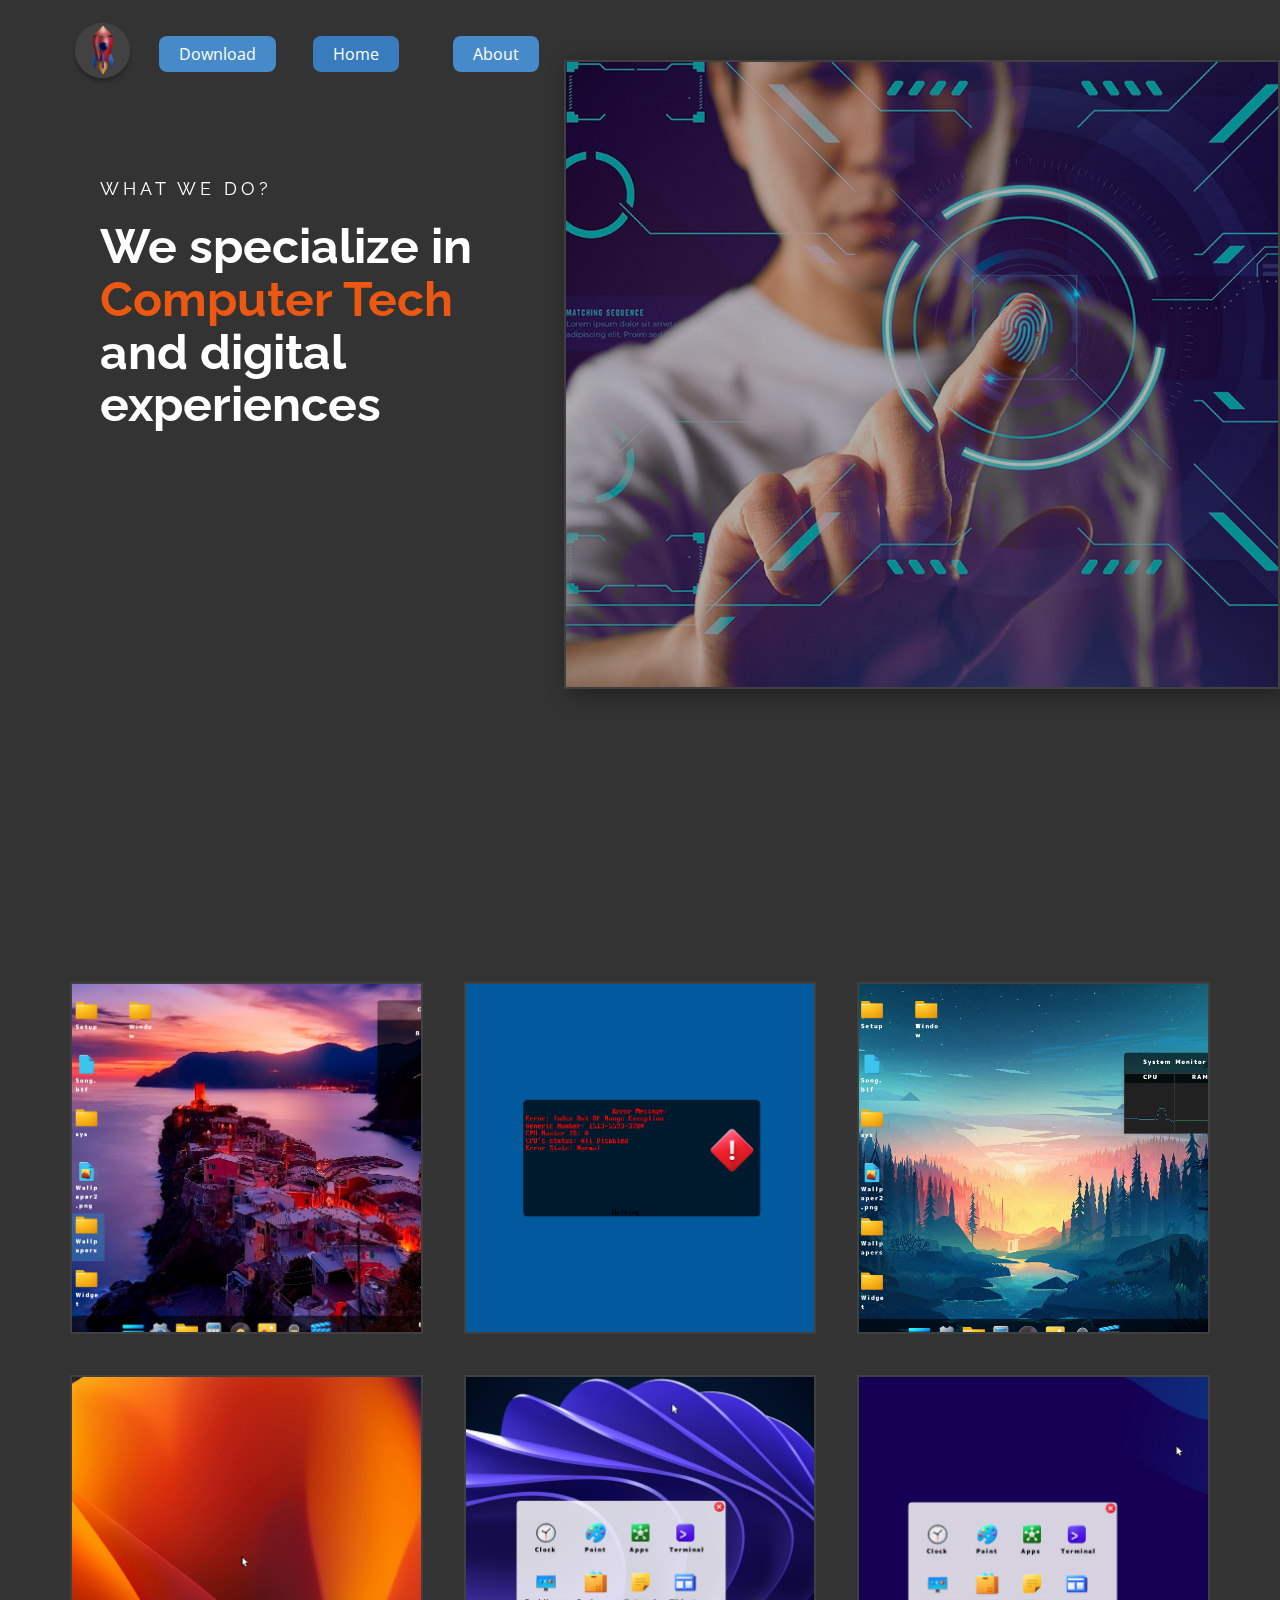
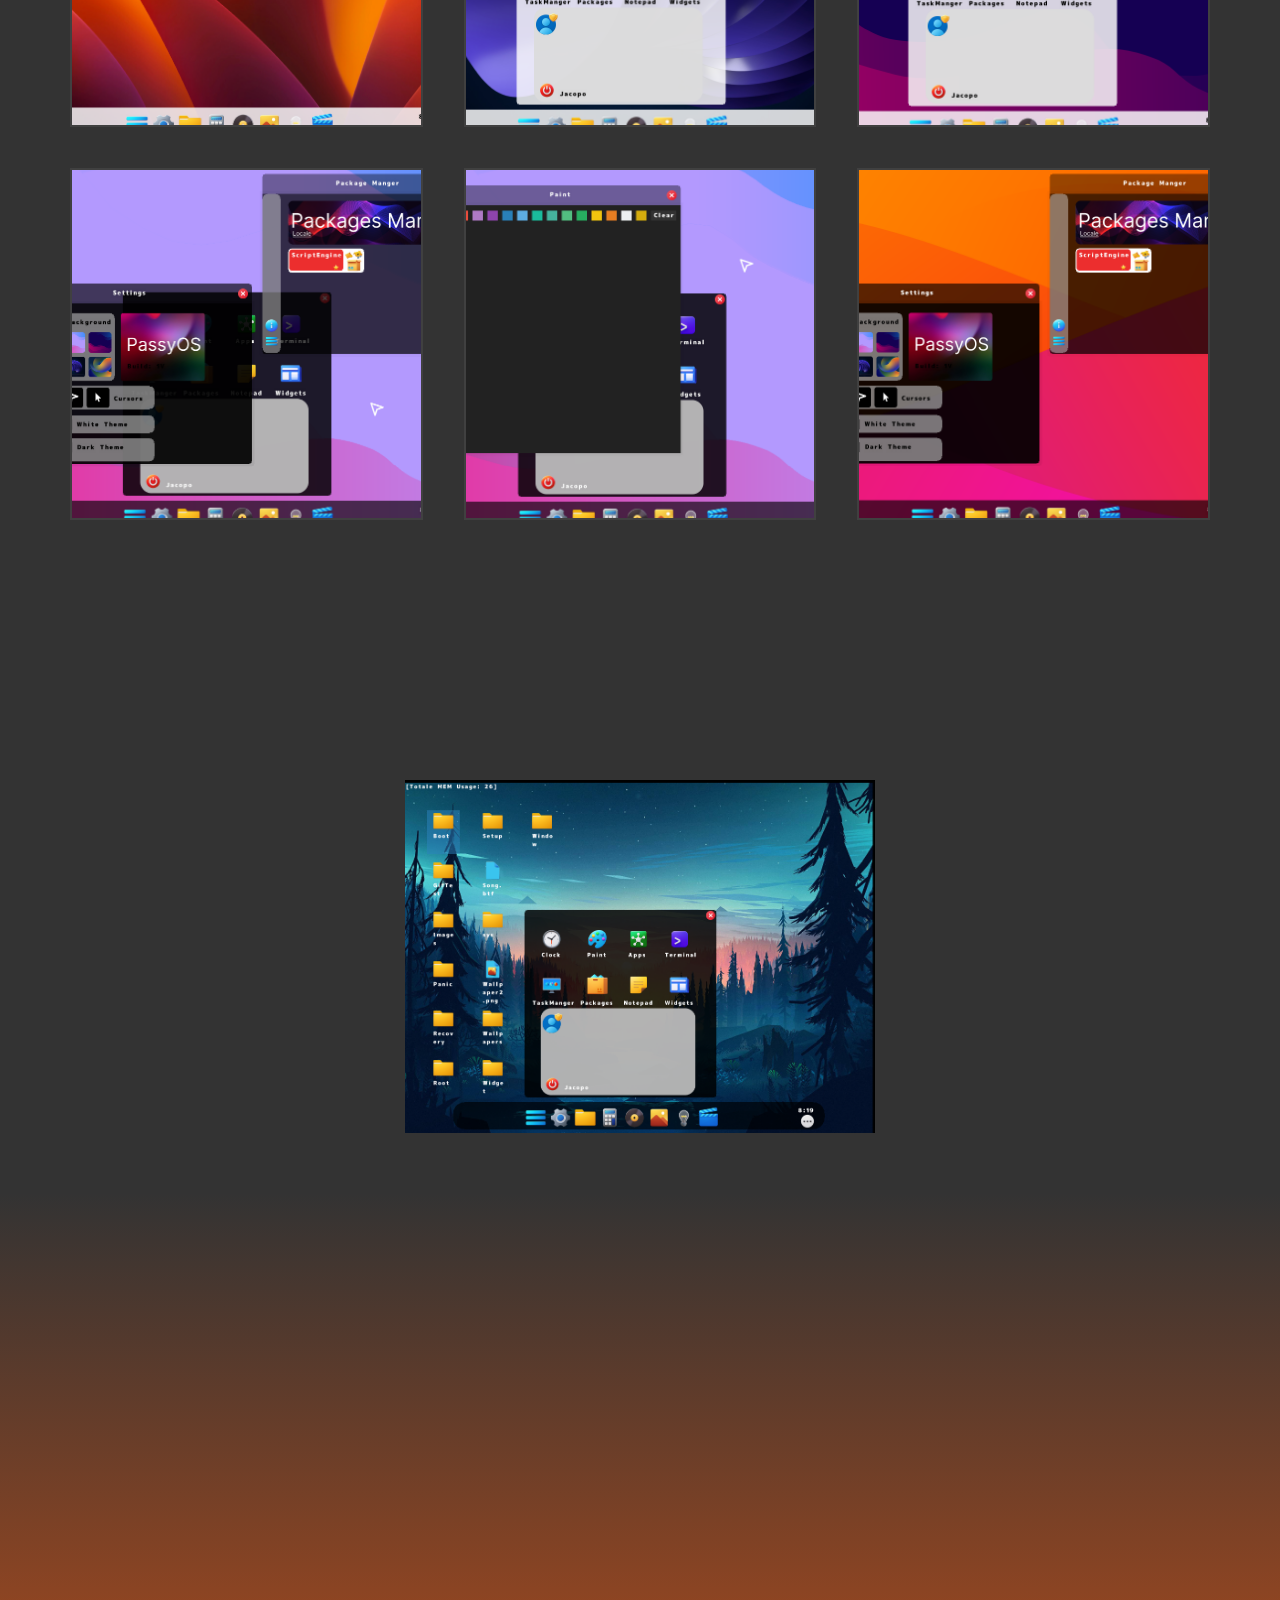
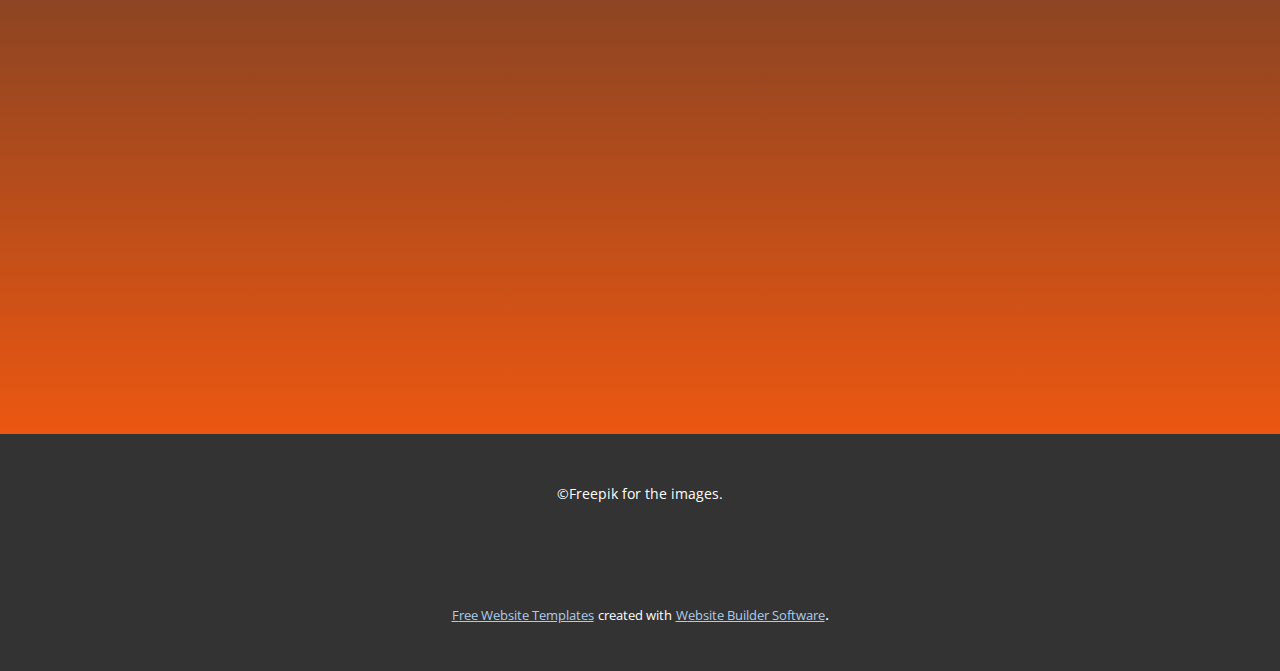
==== commit 5b3de0d3: "Update index.html" ====
--- a/index.html
+++ b/index.html
@@ -8,8 +8,8 @@
     <title>Home</title>
     <link rel="stylesheet" href="nicepage.css" media="screen">
 <link rel="stylesheet" href="Home.css" media="screen">
-    <script class="u-script" type="javascript" src="jquery.js" defer=""></script>
-    <script class="u-script" type="javascript" src="nicepage.js" defer=""></script>
+    <script class="u-script" type="text/javascript" src="jquery.js" defer=""></script>
+    <script class="u-script" type="text/javascript" src="nicepage.js" defer=""></script>
     <meta name="generator" content="Nicepage 5.17.1, nicepage.com">
     <meta name="referrer" content="origin">
     <link id="u-theme-google-font" rel="stylesheet" href="https://fonts.googleapis.com/css?family=Raleway:100,100i,200,200i,300,300i,400,400i,500,500i,600,600i,700,700i,800,800i,900,900i|Open+Sans:300,300i,400,400i,500,500i,600,600i,700,700i,800,800i">
